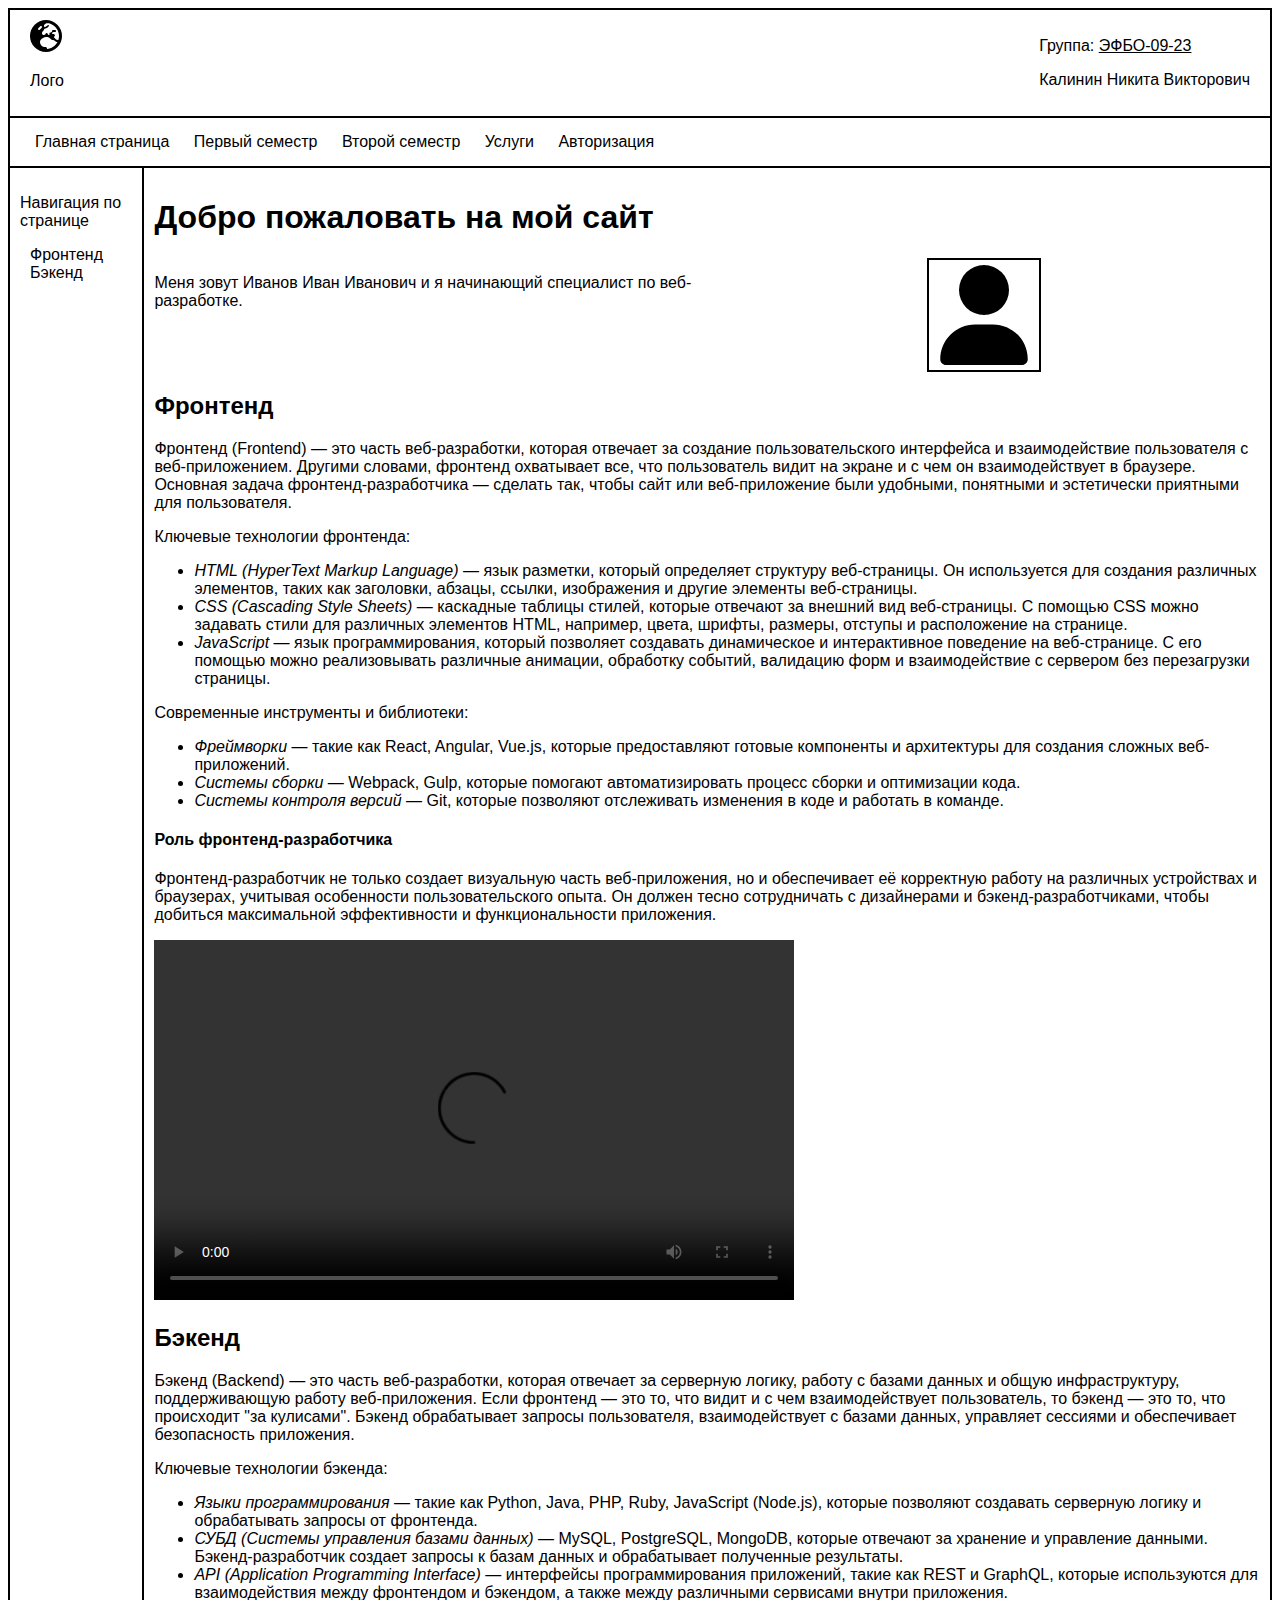
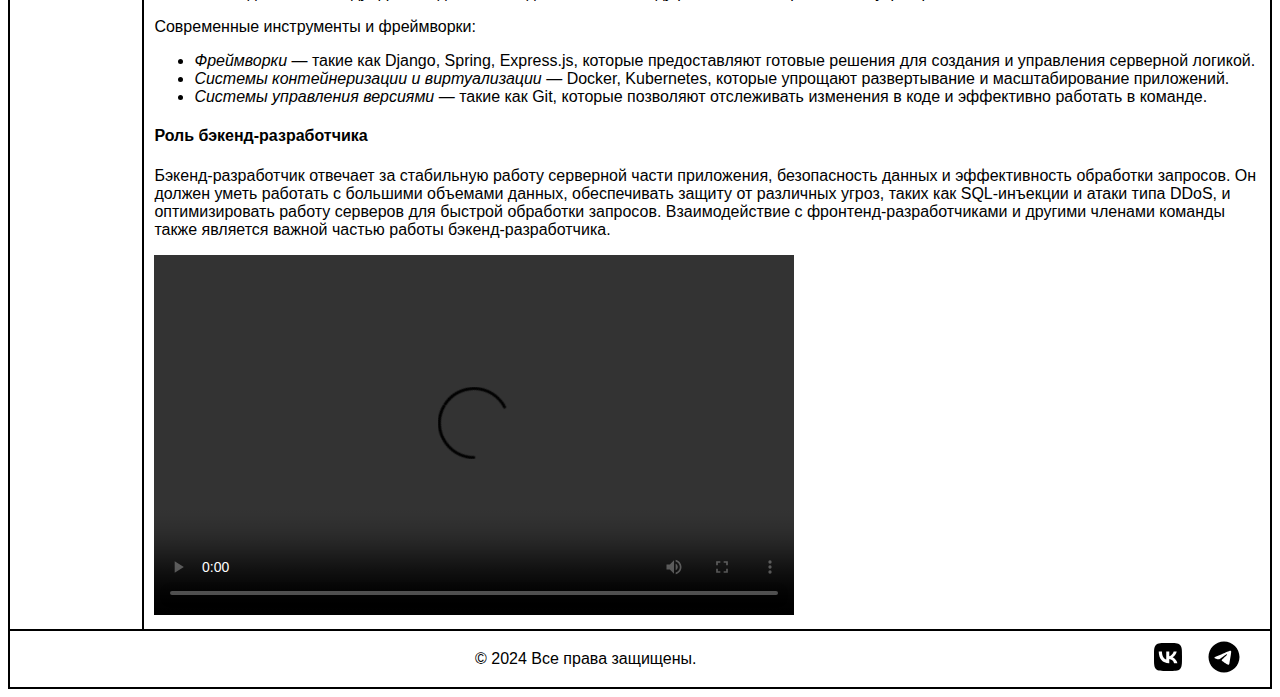
==== index.html @ 060a08f8 "first commit" ====
<!DOCTYPE html>
<html lang="ru">
  <head>
    <meta charset="utf-8" />
    <meta name="viewport" content="width=device-width, initial-scale=1.0" />
    <title>Главная страница</title>
    <link rel="icon" type="image/svg+xml" href="src/img/house-solid.svg" />
    <link rel="stylesheet" href="src/css/main.css" />
  </head>
  <body>
    <header>
      <!-- Информация в шапке сайта -->
      <div class="header-info">
        <!-- Логотип -->
        <div>
          <img
            src="src/img/earth-europe-solid.svg"
            alt="Логотип"
            class="icon" />
          <p>Лого</p>
        </div>
        <!-- Основная информация -->
        <div>
          <p>Группа: <u>ЭФБО-09-23</u></p>
          <p>Калинин Никита Викторович</p>
        </div>
      </div>
      <!-- Основная навигация в шапке -->
      <nav class="header-navigation">
        <a href="index.html" class="header-navigation-link">Главная страница</a>
        <a href="first_term.html" class="header-navigation-link"
          >Первый семестр</a
        >
        <a href="second_term" class="header-navigation-link">Второй семестр</a>
        <a href="services.html" class="header-navigation-link">Услуги</a>
        <a href="#" class="header-navigation-link">Авторизация</a>
      </nav>
    </header>

    <div class="container">
      <!-- Навигация по странице -->
      <nav class="page-navigation">
        <p>Навигация по странице</p>
        <ul style="padding: 0; list-style: none">
          <li>
            <a href="#frontend-header" class="page-navigation-link">Фронтенд</a>
          </li>
          <li>
            <a href="#backend-header" class="page-navigation-link">Бэкенд</a>
          </li>
        </ul>
      </nav>
      <!-- Основной контент страницы -->
      <main class="page-info">
        <!-- Заголовок страницы -->
        <h1>Добро пожаловать на мой сайт</h1>
        <div class="container">
          <!-- Введение -->
          <p style="width: 50%">
            Меня зовут Иванов Иван Иванович и я начинающий специалист по
            веб-разработке.
          </p>
          <!-- Изображение пользователя -->
          <img src="src/img/user-solid.svg" alt="user" class="user-image" />
        </div>
        <!-- Раздел о фронтенде -->
        <section>
          <h2 id="frontend-header">Фронтенд</h2>
          <p>
            Фронтенд (Frontend) — это часть веб-разработки, которая отвечает за
            создание пользовательского интерфейса и взаимодействие пользователя
            с веб-приложением. Другими словами, фронтенд охватывает все, что
            пользователь видит на экране и с чем он взаимодействует в браузере.
            Основная задача фронтенд-разработчика — сделать так, чтобы сайт или
            веб-приложение были удобными, понятными и эстетически приятными для
            пользователя.
          </p>
          <p>Ключевые технологии фронтенда:</p>
          <ul>
            <li>
              <i>HTML (HyperText Markup Language)</i> — язык разметки, который
              определяет структуру веб-страницы. Он используется для создания
              различных элементов, таких как заголовки, абзацы, ссылки,
              изображения и другие элементы веб-страницы.
            </li>
            <li>
              <i>CSS (Cascading Style Sheets)</i> — каскадные таблицы стилей,
              которые отвечают за внешний вид веб-страницы. С помощью CSS можно
              задавать стили для различных элементов HTML, например, цвета,
              шрифты, размеры, отступы и расположение на странице.
            </li>
            <li>
              <i>JavaScript</i> — язык программирования, который позволяет
              создавать динамическое и интерактивное поведение на веб-странице.
              С его помощью можно реализовывать различные анимации, обработку
              событий, валидацию форм и взаимодействие с сервером без
              перезагрузки страницы.
            </li>
          </ul>
          <p>Современные инструменты и библиотеки:</p>
          <ul>
            <li>
              <i>Фреймворки</i> — такие как React, Angular, Vue.js, которые
              предоставляют готовые компоненты и архитектуры для создания
              сложных веб-приложений.
            </li>
            <li>
              <i>Системы сборки</i> — Webpack, Gulp, которые помогают
              автоматизировать процесс сборки и оптимизации кода.
            </li>
            <li>
              <i>Системы контроля версий</i> — Git, которые позволяют
              отслеживать изменения в коде и работать в команде.
            </li>
          </ul>
          <h4>Роль фронтенд-разработчика</h4>
          <p>
            Фронтенд-разработчик не только создает визуальную часть
            веб-приложения, но и обеспечивает её корректную работу на различных
            устройствах и браузерах, учитывая особенности пользовательского
            опыта. Он должен тесно сотрудничать с дизайнерами и
            бэкенд-разработчиками, чтобы добиться максимальной эффективности и
            функциональности приложения.
          </p>

          <video width="640" height="360" controls>
            <source src="src/videos/frontend.mp4" type="video/mp4" />
            Ваш браузер не поддерживает видео-тег.
          </video>
        </section>
        <!-- Раздел о бэкенде -->
        <section>
          <h2 id="backend-header">Бэкенд</h2>
          <p>
            Бэкенд (Backend) — это часть веб-разработки, которая отвечает за
            серверную логику, работу с базами данных и общую инфраструктуру,
            поддерживающую работу веб-приложения. Если фронтенд — это то, что
            видит и с чем взаимодействует пользователь, то бэкенд — это то, что
            происходит "за кулисами". Бэкенд обрабатывает запросы пользователя,
            взаимодействует с базами данных, управляет сессиями и обеспечивает
            безопасность приложения.
          </p>
          <p>Ключевые технологии бэкенда:</p>
          <ul>
            <li>
              <i>Языки программирования</i> — такие как Python, Java, PHP, Ruby,
              JavaScript (Node.js), которые позволяют создавать серверную логику
              и обрабатывать запросы от фронтенда.
            </li>
            <li>
              <i>СУБД (Системы управления базами данных)</i> — MySQL,
              PostgreSQL, MongoDB, которые отвечают за хранение и управление
              данными. Бэкенд-разработчик создает запросы к базам данных и
              обрабатывает полученные результаты.
            </li>
            <li>
              <i>API (Application Programming Interface)</i> — интерфейсы
              программирования приложений, такие как REST и GraphQL, которые
              используются для взаимодействия между фронтендом и бэкендом, а
              также между различными сервисами внутри приложения.
            </li>
          </ul>
          <p>Современные инструменты и фреймворки:</p>
          <ul>
            <li>
              <i>Фреймворки</i> — такие как Django, Spring, Express.js, которые
              предоставляют готовые решения для создания и управления серверной
              логикой.
            </li>
            <li>
              <i>Системы контейнеризации и виртуализации</i> — Docker,
              Kubernetes, которые упрощают развертывание и масштабирование
              приложений.
            </li>
            <li>
              <i>Системы управления версиями</i> — такие как Git, которые
              позволяют отслеживать изменения в коде и эффективно работать в
              команде.
            </li>
          </ul>
          <h4>Роль бэкенд-разработчика</h4>
          <p>
            Бэкенд-разработчик отвечает за стабильную работу серверной части
            приложения, безопасность данных и эффективность обработки запросов.
            Он должен уметь работать с большими объемами данных, обеспечивать
            защиту от различных угроз, таких как SQL-инъекции и атаки типа DDoS,
            и оптимизировать работу серверов для быстрой обработки запросов.
            Взаимодействие с фронтенд-разработчиками и другими членами команды
            также является важной частью работы бэкенд-разработчика.
          </p>

          <video width="640" height="360" controls>
            <source src="src/videos/backend.mp4" type="video/mp4" />
            Ваш браузер не поддерживает видео-тег.
          </video>
        </section>
      </main>
    </div>

    <!-- Футер сайта -->
    <footer class="footer">
      <p style="margin: auto">&copy; 2024 Все права защищены.</p>
      <!-- Социальные сети -->
      <div>
        <a
          href="https://vk.com"
          target="_blank"
          rel="noopener noreferrer"
          class="footer-navigation-link">
          <img src="src/img/vk-brands-solid.svg" alt="vkontakte" class="icon" />
        </a>
        <a
          href="https://t.me"
          target="_blank"
          rel="noopener noreferrer"
          class="footer-navigation-link">
          <img
            src="src/img/telegram-brands-solid.svg"
            alt="telegram"
            class="icon" />
        </a>
      </div>
    </footer>
  </body>
</html>
---- src/css/main.css ----
/* Основные стили для body */
body {
  border: 2px solid black;
  font-family: Arial, sans-serif;
}

/* Общий контейнер для flex элементов */
.container {
  display: flex;
}

/* Стили для иконок */
.icon {
  width: 32px;
  height: 32px;
}

/* Стили для изображения пользователя */
.user-image {
  width: 100px;
  height: 100px;
  padding: 5px;
  margin: 0 auto;
  border: 2px solid black;
}

/* Стили для информации в шапке и футере */
.header-info,
footer {
  display: flex;
  align-items: center;
  padding: 10px 20px;
  justify-content: space-between;
}

/* Стили для навигации в шапке */
.header-navigation {
  padding: 15px;
  border-top: 2px solid black;
  border-bottom: 2px solid black;
}

/* Общие стили для ссылок в шапке, на странице и в футере */
.header-navigation-link,
.page-navigation-link,
.footer-navigation-link {
  margin: 0 10px;
  color: black;
  text-decoration: none;
}

/* Стили для наведения курсора на ссылки */
.header-navigation-link:hover,
.page-navigation-link:hover {
  text-decoration: underline;
}

/* Стили для навигации по странице */
.page-navigation {
  width: 30%;
  border-right: 2px solid black;
  padding: 10px;
}

/* Основной контент страницы */
.page-info {
  padding: 10px;
}

/* Стили для футера */
footer {
  border-top: 2px solid black;
}
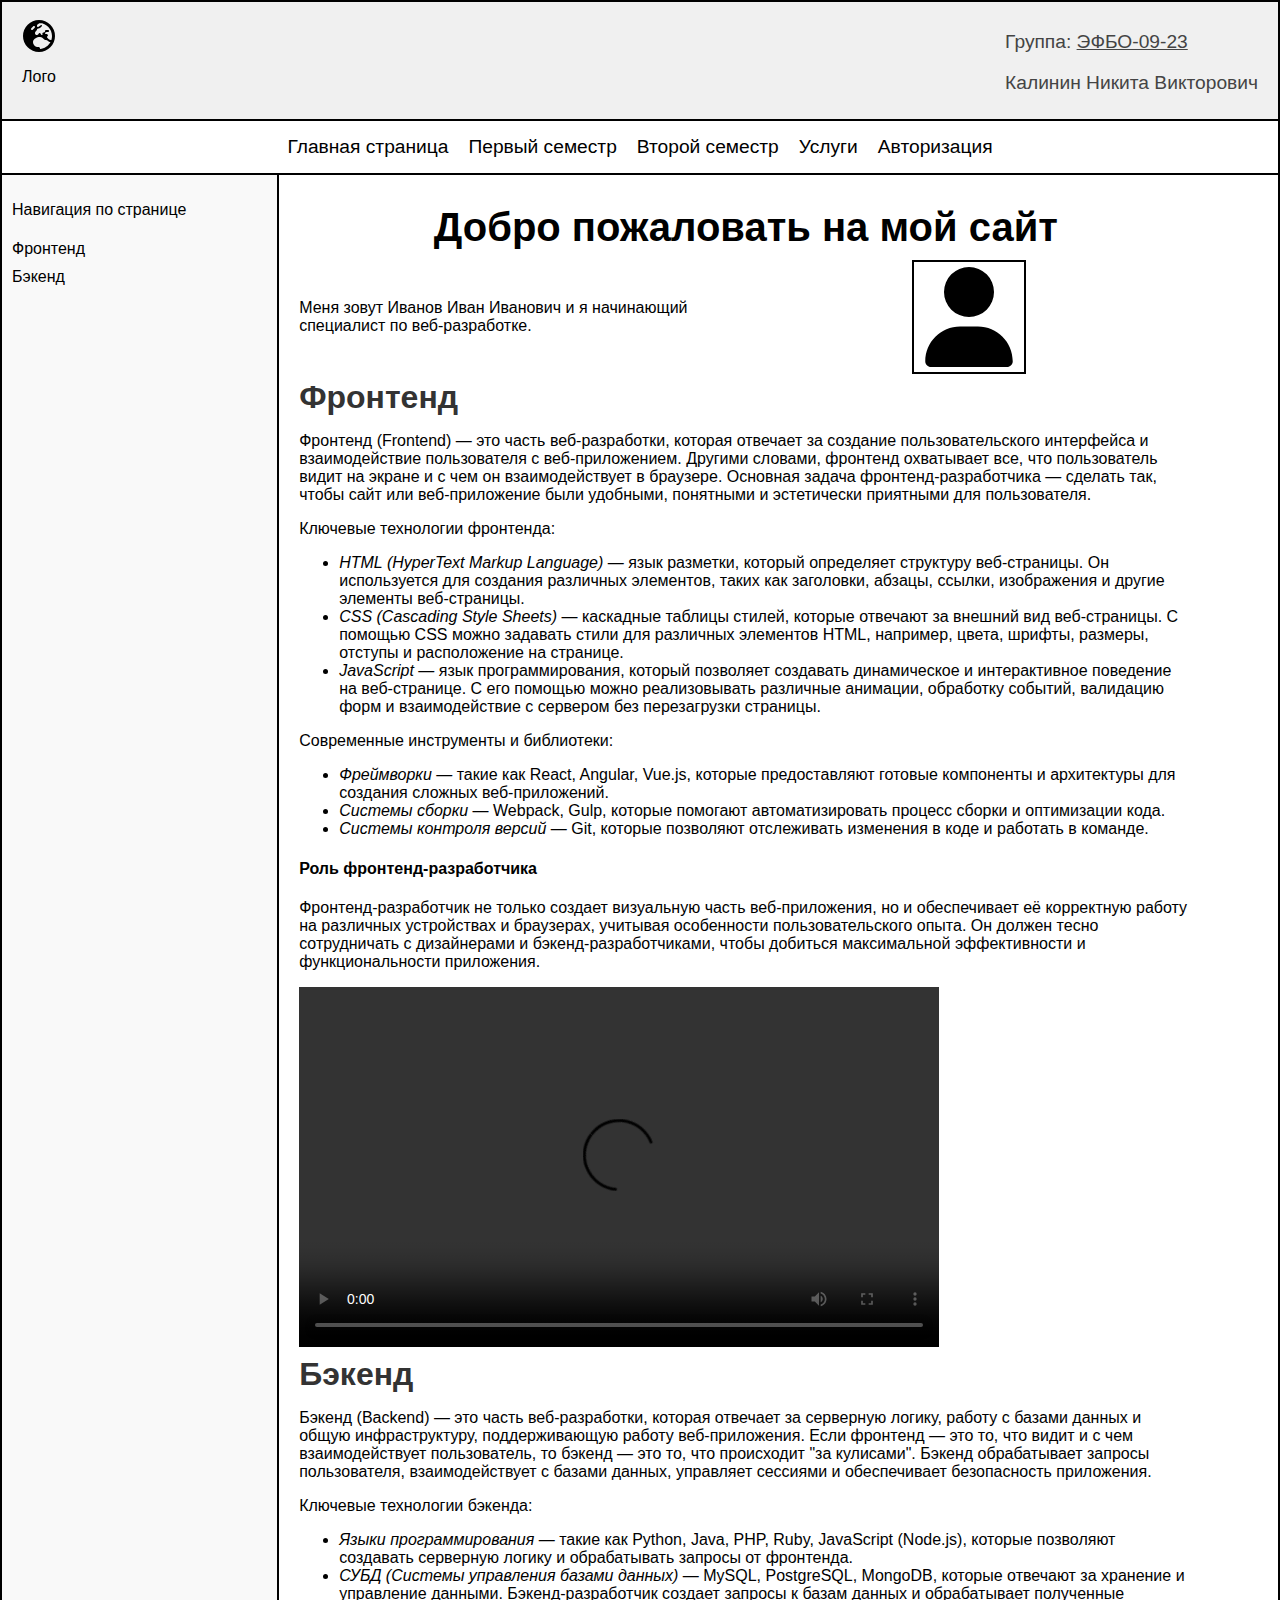
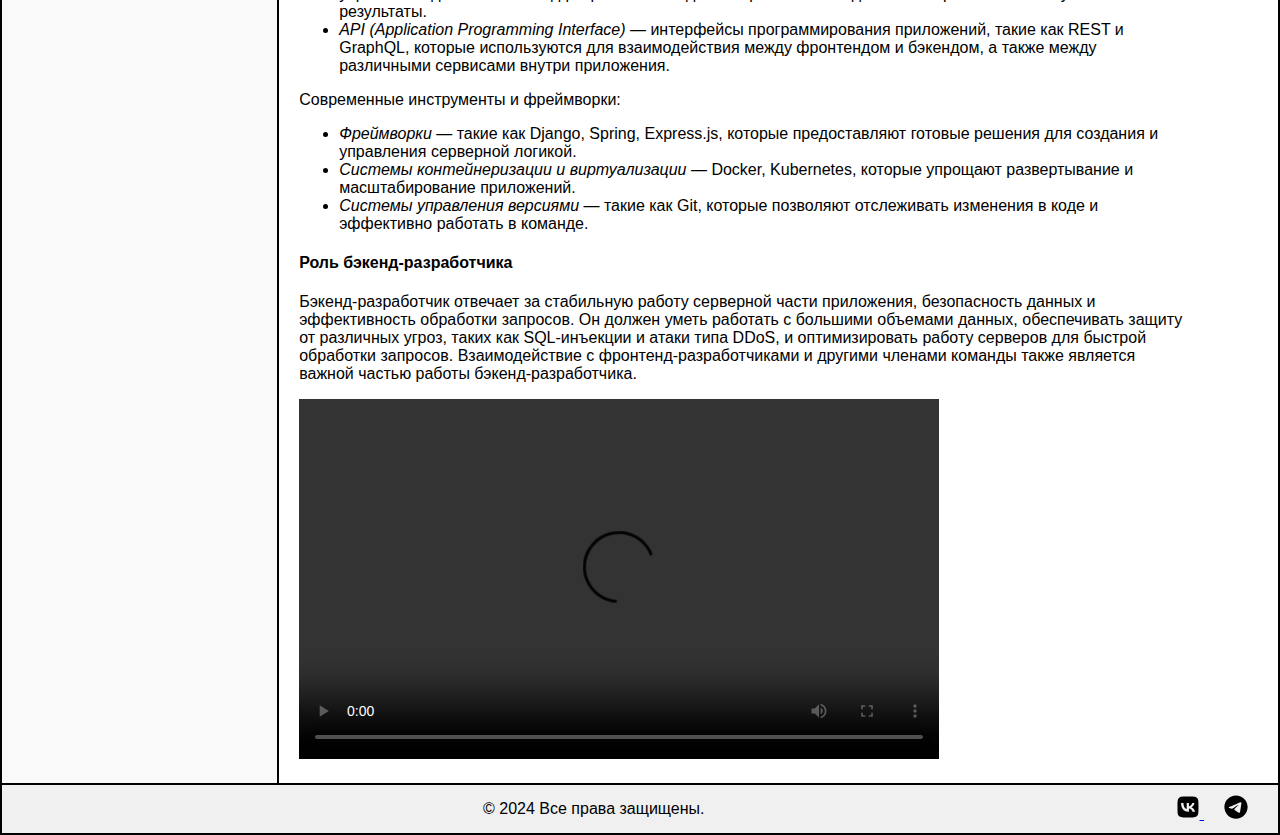
==== commit 74b6ec23: "4, 5 practice" ====
--- a/index.html
+++ b/index.html
@@ -12,7 +12,7 @@
       <!-- Информация в шапке сайта -->
       <div class="header-info">
         <!-- Логотип -->
-        <div>
+        <div class="header-logo">
           <img
             src="src/img/earth-europe-solid.svg"
             alt="Логотип"
@@ -21,8 +21,8 @@
         </div>
         <!-- Основная информация -->
         <div>
-          <p>Группа: <u>ЭФБО-09-23</u></p>
-          <p>Калинин Никита Викторович</p>
+          <p class="text-paragraph">Группа: <u>ЭФБО-09-23</u></p>
+          <p class="text-paragraph">Калинин Никита Викторович</p>
         </div>
       </div>
       <!-- Основная навигация в шапке -->
@@ -31,7 +31,7 @@
         <a href="first_term.html" class="header-navigation-link"
           >Первый семестр</a
         >
-        <a href="second_term" class="header-navigation-link">Второй семестр</a>
+        <a href="second_term.html" class="header-navigation-link">Второй семестр</a>
         <a href="services.html" class="header-navigation-link">Услуги</a>
         <a href="#" class="header-navigation-link">Авторизация</a>
       </nav>
@@ -53,8 +53,8 @@
       <!-- Основной контент страницы -->
       <main class="page-info">
         <!-- Заголовок страницы -->
-        <h1>Добро пожаловать на мой сайт</h1>
-        <div class="container">
+        <h1 class="main-heading">Добро пожаловать на мой сайт</h1>
+        <article class="user-info">
           <!-- Введение -->
           <p style="width: 50%">
             Меня зовут Иванов Иван Иванович и я начинающий специалист по
@@ -62,10 +62,10 @@
           </p>
           <!-- Изображение пользователя -->
           <img src="src/img/user-solid.svg" alt="user" class="user-image" />
-        </div>
+        </article>
         <!-- Раздел о фронтенде -->
         <section>
-          <h2 id="frontend-header">Фронтенд</h2>
+          <h2 id="frontend-header" class="sub-heading">Фронтенд</h2>
           <p>
             Фронтенд (Frontend) — это часть веб-разработки, которая отвечает за
             создание пользовательского интерфейса и взаимодействие пользователя
@@ -130,7 +130,7 @@
         </section>
         <!-- Раздел о бэкенде -->
         <section>
-          <h2 id="backend-header">Бэкенд</h2>
+          <h2 id="backend-header" class="sub-heading">Бэкенд</h2>
           <p>
             Бэкенд (Backend) — это часть веб-разработки, которая отвечает за
             серверную логику, работу с базами данных и общую инфраструктуру,
--- a/src/css/main.css
+++ b/src/css/main.css
@@ -2,6 +2,25 @@
 body {
   border: 2px solid black;
   font-family: Arial, sans-serif;
+  background-color: #fff;
+  color: black;
+  margin: 0;
+  padding: 0;
+}
+
+/* Стили для заголовков */
+h1, h2 {
+  color: black;
+}
+
+h1 {
+  font-size: 2.5em;
+  margin: 10px 0;
+}
+
+h2 {
+  font-size: 2em;
+  margin: 5px 0;
 }
 
 /* Общий контейнер для flex элементов */
@@ -9,7 +28,7 @@
   display: flex;
 }
 
-/* Стили для иконок */
+/* Стили для логотипа */
 .icon {
   width: 32px;
   height: 32px;
@@ -22,52 +41,175 @@
   padding: 5px;
   margin: 0 auto;
   border: 2px solid black;
-}
-
-/* Стили для информации в шапке и футере */
-.header-info,
-footer {
+  max-width: 100%;
+}
+
+.user-info {
   display: flex;
   align-items: center;
+}
+
+/* Стили для шапки */
+.header-info {
+  display: flex;
+  align-items: center;
+  justify-content: space-between;
   padding: 10px 20px;
-  justify-content: space-between;
+  background-color: #f0f0f0;
+  font-size: 1em;
 }
 
 /* Стили для навигации в шапке */
 .header-navigation {
+  display: flex;
+  justify-content: center;
   padding: 15px;
   border-top: 2px solid black;
   border-bottom: 2px solid black;
 }
 
-/* Общие стили для ссылок в шапке, на странице и в футере */
-.header-navigation-link,
-.page-navigation-link,
+/* Стили для ссылок в шапке */
+.header-navigation-link {
+  margin: 0 10px;
+  color: black;
+  text-decoration: none;
+  font-size: 1.2em;
+}
+
+.header-navigation-link:hover {
+  color: #555;
+  text-decoration: underline;
+}
+
+.header-navigation-link:active {
+  color: #333;
+}
+
+/* Стили для навигации по странице */
+.page-navigation {
+  width: 20%;
+  border-right: 2px solid black;
+  padding: 10px;
+  background-color: #f9f9f9;
+}
+
+.page-navigation ul {
+  padding: 0;
+  list-style: none;
+}
+
+.page-navigation-link {
+  color: black;
+  text-decoration: none;
+  display: block;
+  padding: 5px 0;
+}
+
+.page-navigation-link:hover {
+  color: #555;
+  text-decoration: underline;
+}
+
+/* Основной контент страницы */
+.page-info {
+  padding: 20px;
+  width: 70%;
+}
+
+/* Стили для футера */
+.footer {
+  display: flex;
+  justify-content: space-between;
+  padding: 10px 20px;
+  background-color: #f0f0f0;
+  border-top: 2px solid black;
+}
+
+/* Стили для иконок в футере */
 .footer-navigation-link {
   margin: 0 10px;
-  color: black;
-  text-decoration: none;
-}
-
-/* Стили для наведения курсора на ссылки */
+}
+
+.footer-navigation-link img {
+  width: 24px;
+  height: 24px;
+}
+
+/* Стили для форм */
+form {
+  display: flex;
+  flex-direction: column;
+  padding: 10px;
+  border: 1px solid black;
+  margin: 10px 0;
+  background-color: #f9f9f9;
+}
+
+input,
+button {
+  margin: 5px 0;
+  padding: 10px;
+  border: 1px solid black;
+  background-color: white;
+}
+
+button:hover {
+  background-color: black;
+  color: white;
+  cursor: pointer;
+}
+
+/* Стили для таблиц */
+table {
+  width: 100%;
+  border-collapse: collapse;
+  margin: 20px 0;
+}
+
+th, td {
+  padding: 10px;
+  border: 1px solid black;
+  text-align: left;
+}
+
+th {
+  background-color: #f0f0f0;
+}
+
+/* Основные стили для заголовков */
+.main-heading {
+  font-size: 2.5em;
+  color: black;
+  text-align: center;
+}
+
+.sub-heading {
+  font-size: 2em;
+  color: #333;
+}
+
+/* Стили для параграфов */
+.text-paragraph {
+  font-size: 1.2em;
+  color: #444;
+  margin-bottom: 15px;
+}
+
+/* Псевдоклассы для ссылок */
 .header-navigation-link:hover,
 .page-navigation-link:hover {
+  color: #0073e6;
   text-decoration: underline;
 }
 
-/* Стили для навигации по странице */
-.page-navigation {
-  width: 30%;
-  border-right: 2px solid black;
-  padding: 10px;
-}
-
-/* Основной контент страницы */
-.page-info {
-  padding: 10px;
-}
-
-/* Стили для футера */
-footer {
-  border-top: 2px solid black;
-}
+.header-navigation-link:active,
+.page-navigation-link:active {
+  color: #005bb5;
+}
+
+/* Стили для логотипа */
+.header-logo {
+  display: flex;
+  flex-direction: column;
+  align-items: center;
+}
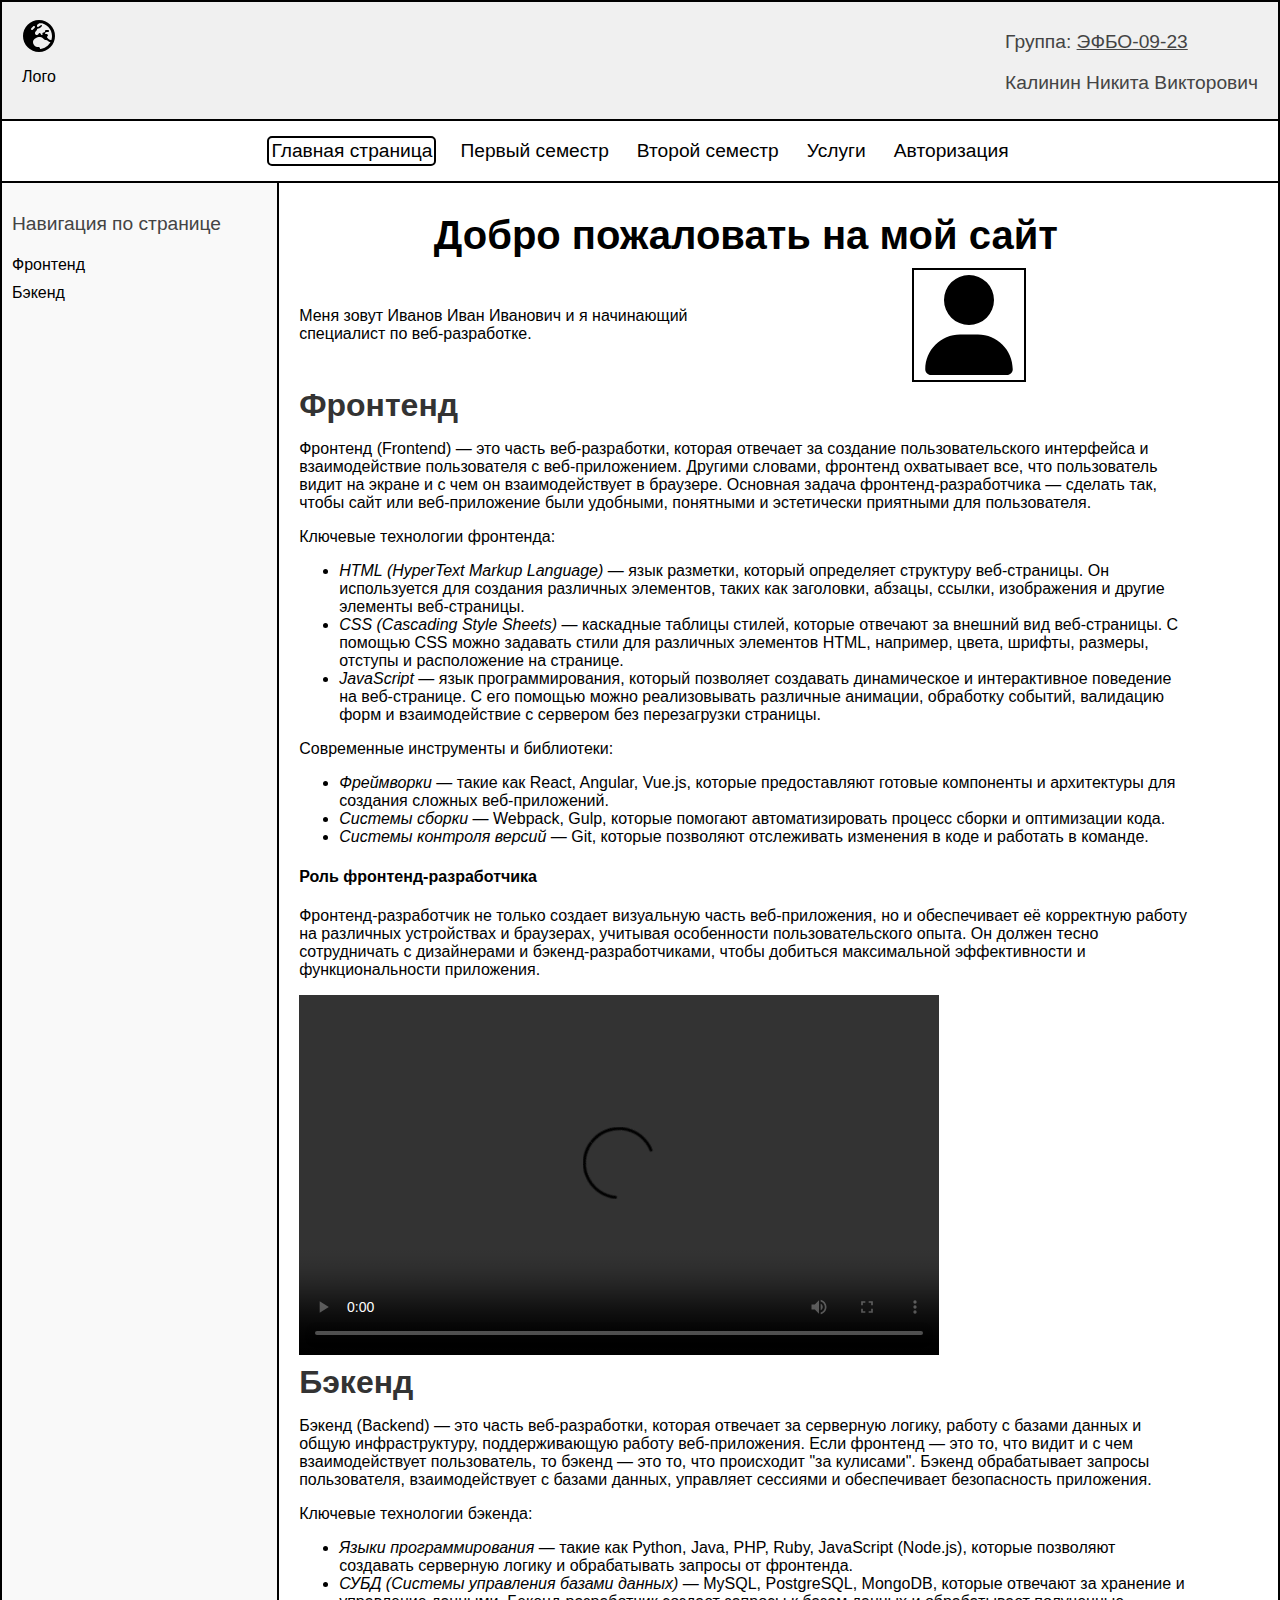
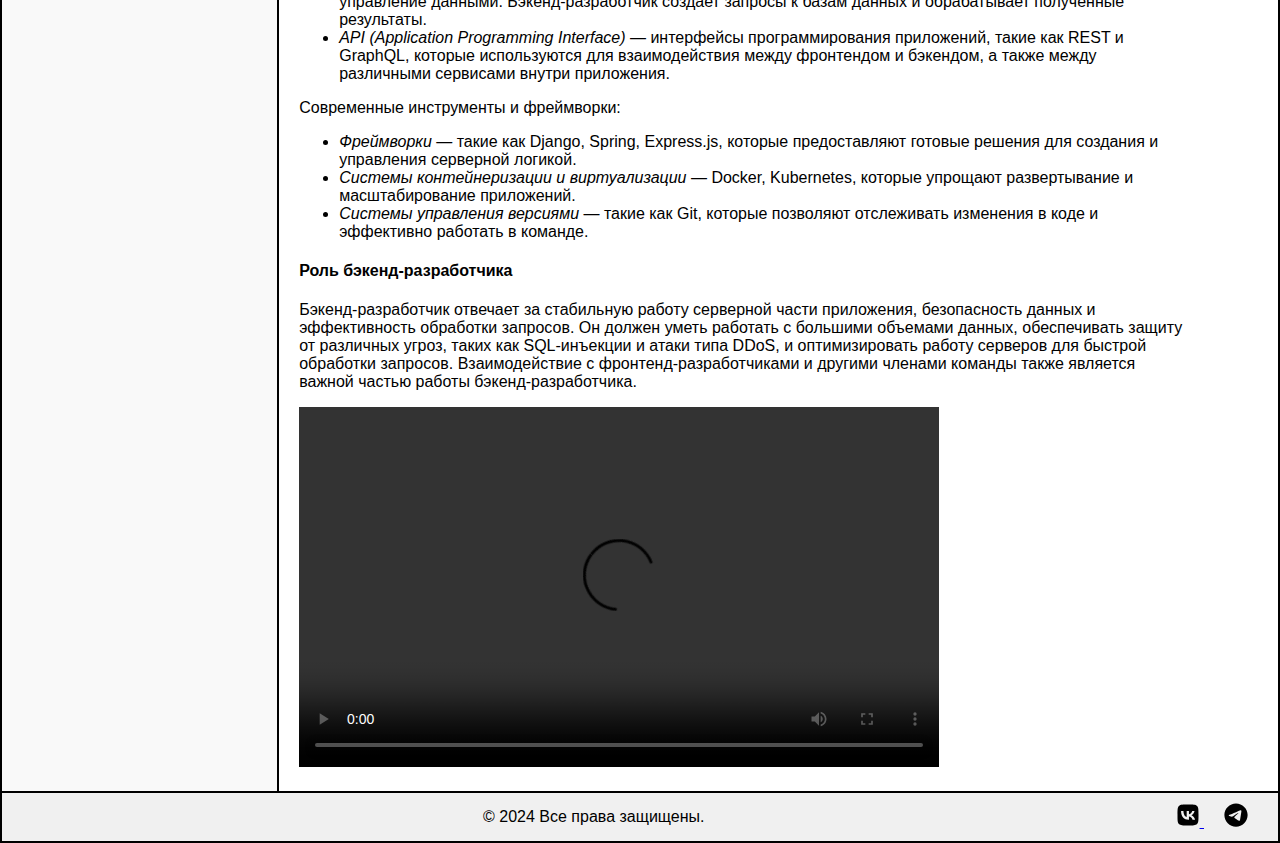
==== commit bd13728a: "minor edits" ====
--- a/index.html
+++ b/index.html
@@ -27,7 +27,7 @@
       </div>
       <!-- Основная навигация в шапке -->
       <nav class="header-navigation">
-        <a href="index.html" class="header-navigation-link">Главная страница</a>
+        <a href="index.html" class="header-navigation-link now">Главная страница</a>
         <a href="first_term.html" class="header-navigation-link"
           >Первый семестр</a
         >
@@ -40,7 +40,7 @@
     <div class="container">
       <!-- Навигация по странице -->
       <nav class="page-navigation">
-        <p>Навигация по странице</p>
+        <p class="text-paragraph">Навигация по странице</p>
         <ul style="padding: 0; list-style: none">
           <li>
             <a href="#frontend-header" class="page-navigation-link">Фронтенд</a>
--- a/src/css/main.css
+++ b/src/css/main.css
@@ -74,6 +74,7 @@
   color: black;
   text-decoration: none;
   font-size: 1.2em;
+  padding: 4px;
 }
 
 .header-navigation-link:hover {
@@ -213,3 +214,11 @@
   flex-direction: column;
   align-items: center;
 }
+
+/* TODO: Потом переделать название */
+.now {
+  border: 2px solid black;
+  border-radius: 5px;
+  padding: 2px;
+}
+
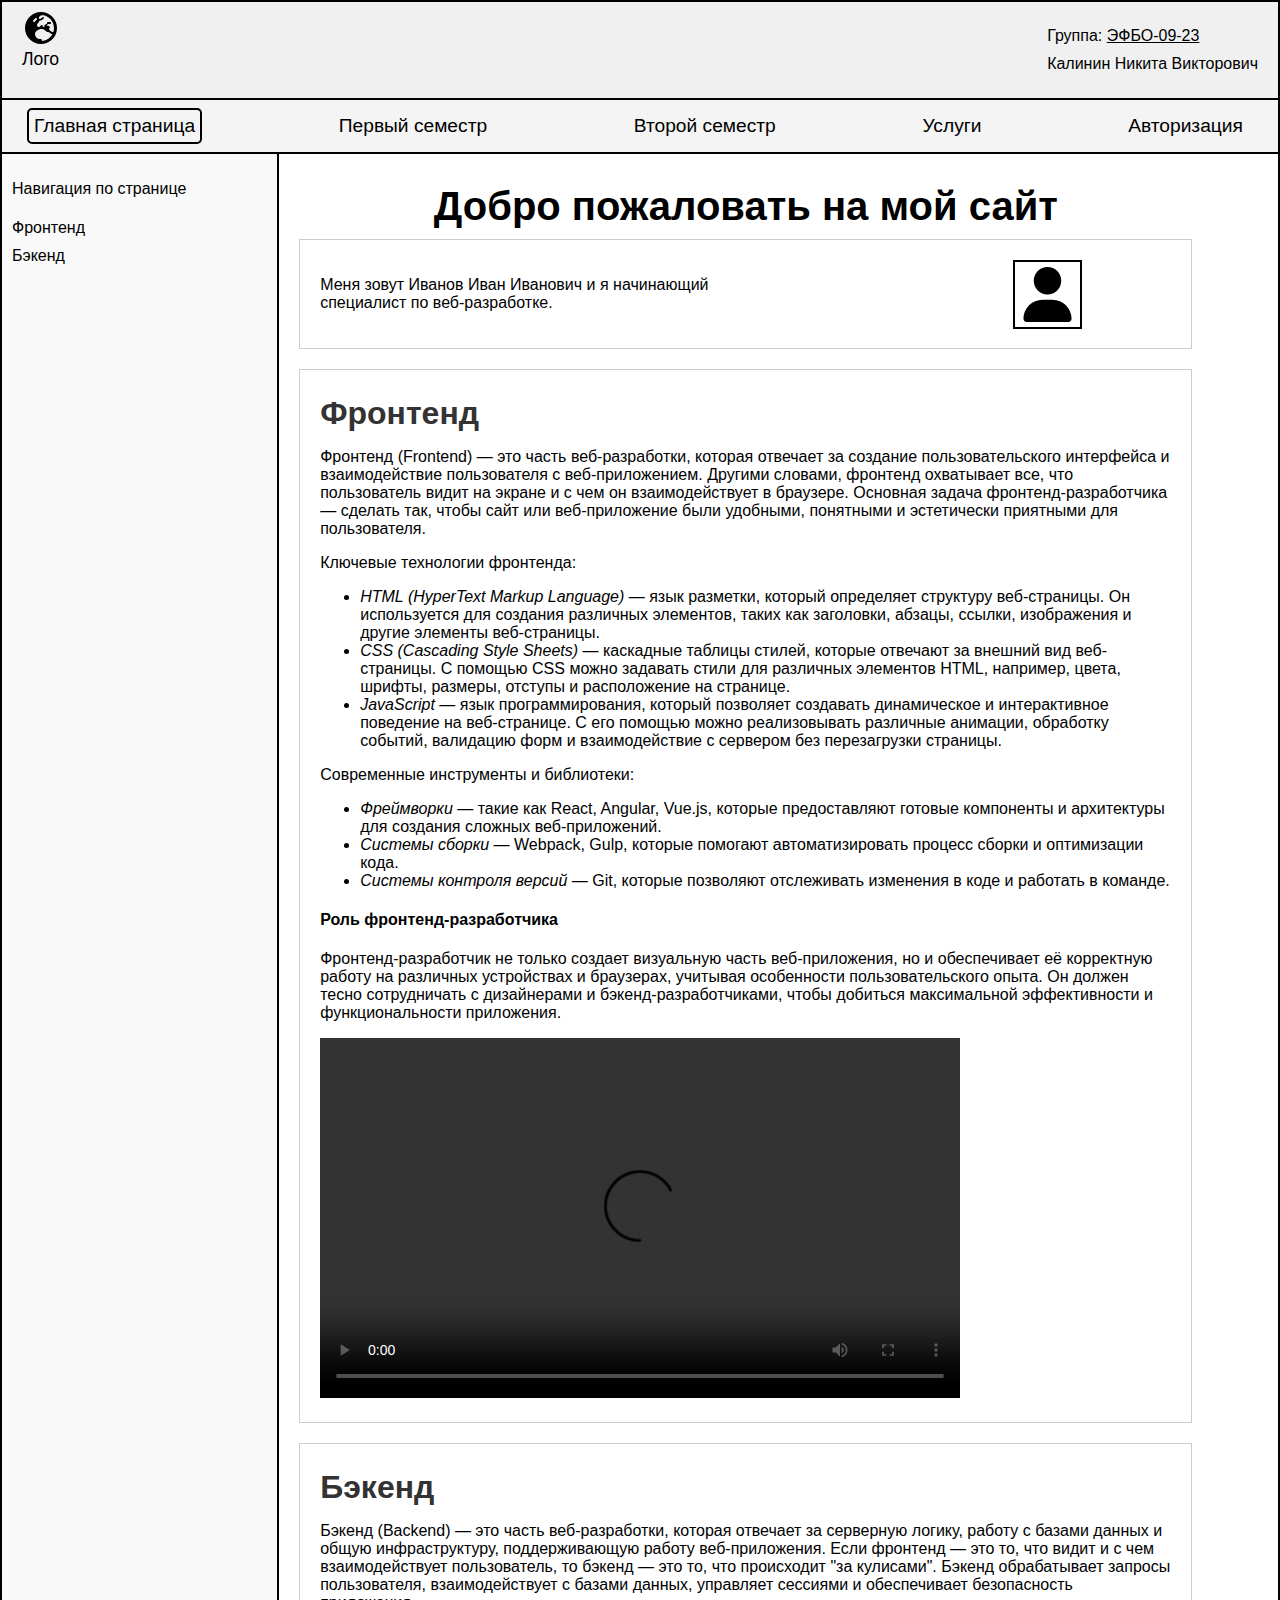
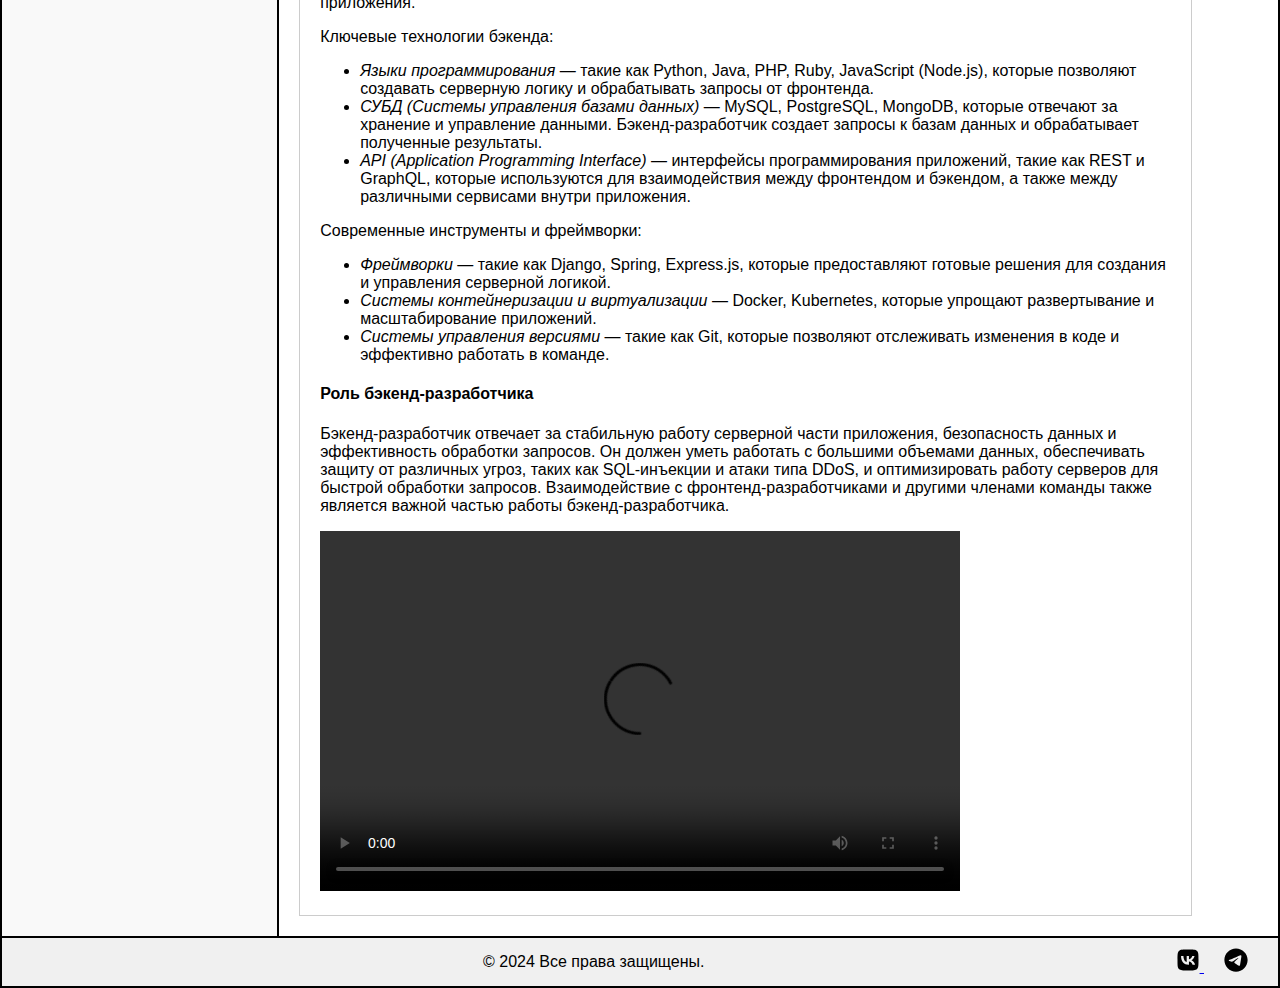
==== commit 4d72bd7c: "6 practice" ====
--- a/index.html
+++ b/index.html
@@ -12,22 +12,22 @@
       <!-- Информация в шапке сайта -->
       <div class="header-info">
         <!-- Логотип -->
-        <div class="header-logo">
+        <div class="logo-container">
           <img
             src="src/img/earth-europe-solid.svg"
             alt="Логотип"
             class="icon" />
-          <p>Лого</p>
+          <p class="logo-text">Лого</p>
         </div>
         <!-- Основная информация -->
-        <div>
-          <p class="text-paragraph">Группа: <u>ЭФБО-09-23</u></p>
-          <p class="text-paragraph">Калинин Никита Викторович</p>
+        <div class="user-info">
+          <p class="group-info">Группа: <u>ЭФБО-09-23</u></p>
+          <p class="user-name">Калинин Никита Викторович</p>
         </div>
       </div>
       <!-- Основная навигация в шапке -->
       <nav class="header-navigation">
-        <a href="index.html" class="header-navigation-link now">Главная страница</a>
+        <a href="index.html" class="header-navigation-link">Главная страница</a>
         <a href="first_term.html" class="header-navigation-link"
           >Первый семестр</a
         >
@@ -40,7 +40,7 @@
     <div class="container">
       <!-- Навигация по странице -->
       <nav class="page-navigation">
-        <p class="text-paragraph">Навигация по странице</p>
+        <p>Навигация по странице</p>
         <ul style="padding: 0; list-style: none">
           <li>
             <a href="#frontend-header" class="page-navigation-link">Фронтенд</a>
@@ -54,17 +54,19 @@
       <main class="page-info">
         <!-- Заголовок страницы -->
         <h1 class="main-heading">Добро пожаловать на мой сайт</h1>
-        <article class="user-info">
-          <!-- Введение -->
-          <p style="width: 50%">
-            Меня зовут Иванов Иван Иванович и я начинающий специалист по
-            веб-разработке.
-          </p>
-          <!-- Изображение пользователя -->
-          <img src="src/img/user-solid.svg" alt="user" class="user-image" />
-        </article>
-        <!-- Раздел о фронтенде -->
-        <section>
+        <!-- Контейнер для сетки -->
+        <div class="grid-container">
+          <article class="grid-item">
+            <!-- Изображение пользователя -->
+            <img src="src/img/user-solid.svg" alt="user" class="user-image" />
+            <!-- Введение -->
+            <p style="width: 50%">
+              Меня зовут Иванов Иван Иванович и я начинающий специалист по
+              веб-разработке.
+            </p>
+          </article>
+          <!-- Раздел о фронтенде -->
+          <section class="grid-item">
           <h2 id="frontend-header" class="sub-heading">Фронтенд</h2>
           <p>
             Фронтенд (Frontend) — это часть веб-разработки, которая отвечает за
@@ -129,7 +131,7 @@
           </video>
         </section>
         <!-- Раздел о бэкенде -->
-        <section>
+        <section class="grid-item">
           <h2 id="backend-header" class="sub-heading">Бэкенд</h2>
           <p>
             Бэкенд (Backend) — это часть веб-разработки, которая отвечает за
@@ -221,5 +223,19 @@
         </a>
       </div>
     </footer>
+    <script>
+      // Получаем текущий URL
+      const currentPage = window.location.pathname.split("/").pop();
+
+      // Получаем все ссылки навигации
+      const navLinks = document.querySelectorAll(".header-navigation-link");
+
+      // Устанавливаем класс active для текущей страницы
+      navLinks.forEach(link => {
+        if (link.getAttribute("href") === currentPage) {
+          link.classList.add("active");
+        }
+      });
+    </script>
   </body>
 </html>
--- a/src/css/main.css
+++ b/src/css/main.css
@@ -9,7 +9,8 @@
 }
 
 /* Стили для заголовков */
-h1, h2 {
+h1,
+h2 {
   color: black;
 }
 
@@ -29,12 +30,25 @@
 }
 
 /* Стили для логотипа */
+.logo-container {
+  display: flex;
+  flex-direction: column;
+  align-items: center;
+  justify-content: center;
+}
+
 .icon {
   width: 32px;
   height: 32px;
 }
 
-/* Стили для изображения пользователя */
+/* Стили для пользовательской информации */
+.user-info {
+  display: flex;
+  flex-direction: column;
+  align-items: flex-endж;
+}
+
 .user-image {
   width: 100px;
   height: 100px;
@@ -44,9 +58,15 @@
   max-width: 100%;
 }
 
-.user-info {
-  display: flex;
-  align-items: center;
+.user-info p {
+  margin: 5px 0;
+}
+
+/* Стили для текста логотипа */
+.logo-text {
+  margin-top: 5px;
+  text-align: center;
+  font-size: 1.1em;
 }
 
 /* Стили для шапки */
@@ -62,19 +82,27 @@
 /* Стили для навигации в шапке */
 .header-navigation {
   display: flex;
-  justify-content: center;
-  padding: 15px;
+  justify-content: space-between;
+  align-items: center;
+  padding: 5px;
   border-top: 2px solid black;
   border-bottom: 2px solid black;
+  background-color: #f4f4f4;
 }
 
 /* Стили для ссылок в шапке */
 .header-navigation-link {
-  margin: 0 10px;
+  margin: 0 20px;
   color: black;
   text-decoration: none;
   font-size: 1.2em;
-  padding: 4px;
+  padding: 10px;
+}
+
+.header-navigation-link.active {
+  border-radius: 5px;
+  padding: 5px;
+  border: 2px solid black;
 }
 
 .header-navigation-link:hover {
@@ -115,6 +143,49 @@
 .page-info {
   padding: 20px;
   width: 70%;
+}
+
+/* Основные стили для заголовков */
+.main-heading {
+  font-size: 2.5em;
+  color: black;
+  text-align: center;
+}
+
+.sub-heading {
+  font-size: 2em;
+  color: #333;
+}
+
+/* Стили для параграфов */
+.text-paragraph {
+  font-size: 1.2em;
+  color: #444;
+  margin-bottom: 15px;
+}
+
+/* Основной контейнер для сетки */
+.grid-container {
+  display: grid;
+  grid-template-columns: repeat(1, 1fr);
+  grid-template-rows: auto;
+  gap: 20px;
+  position: relative;
+}
+
+/* Стили для элементов сетки */
+.grid-item {
+  position: relative;
+  padding: 20px;
+  border: 1px solid #ccc;
+}
+
+/* Абсолютное позиционирование изображения */
+.user-image {
+  position: absolute;
+  left: 80%;
+  width: 55px;
+  height: 55px;
 }
 
 /* Стили для футера */
@@ -167,7 +238,8 @@
   margin: 20px 0;
 }
 
-th, td {
+th,
+td {
   padding: 10px;
   border: 1px solid black;
   text-align: left;
@@ -175,25 +247,6 @@
 
 th {
   background-color: #f0f0f0;
-}
-
-/* Основные стили для заголовков */
-.main-heading {
-  font-size: 2.5em;
-  color: black;
-  text-align: center;
-}
-
-.sub-heading {
-  font-size: 2em;
-  color: #333;
-}
-
-/* Стили для параграфов */
-.text-paragraph {
-  font-size: 1.2em;
-  color: #444;
-  margin-bottom: 15px;
 }
 
 /* Псевдоклассы для ссылок */
@@ -207,18 +260,3 @@
 .page-navigation-link:active {
   color: #005bb5;
 }
-
-/* Стили для логотипа */
-.header-logo {
-  display: flex;
-  flex-direction: column;
-  align-items: center;
-}
-
-/* TODO: Потом переделать название */
-.now {
-  border: 2px solid black;
-  border-radius: 5px;
-  padding: 2px;
-}
-
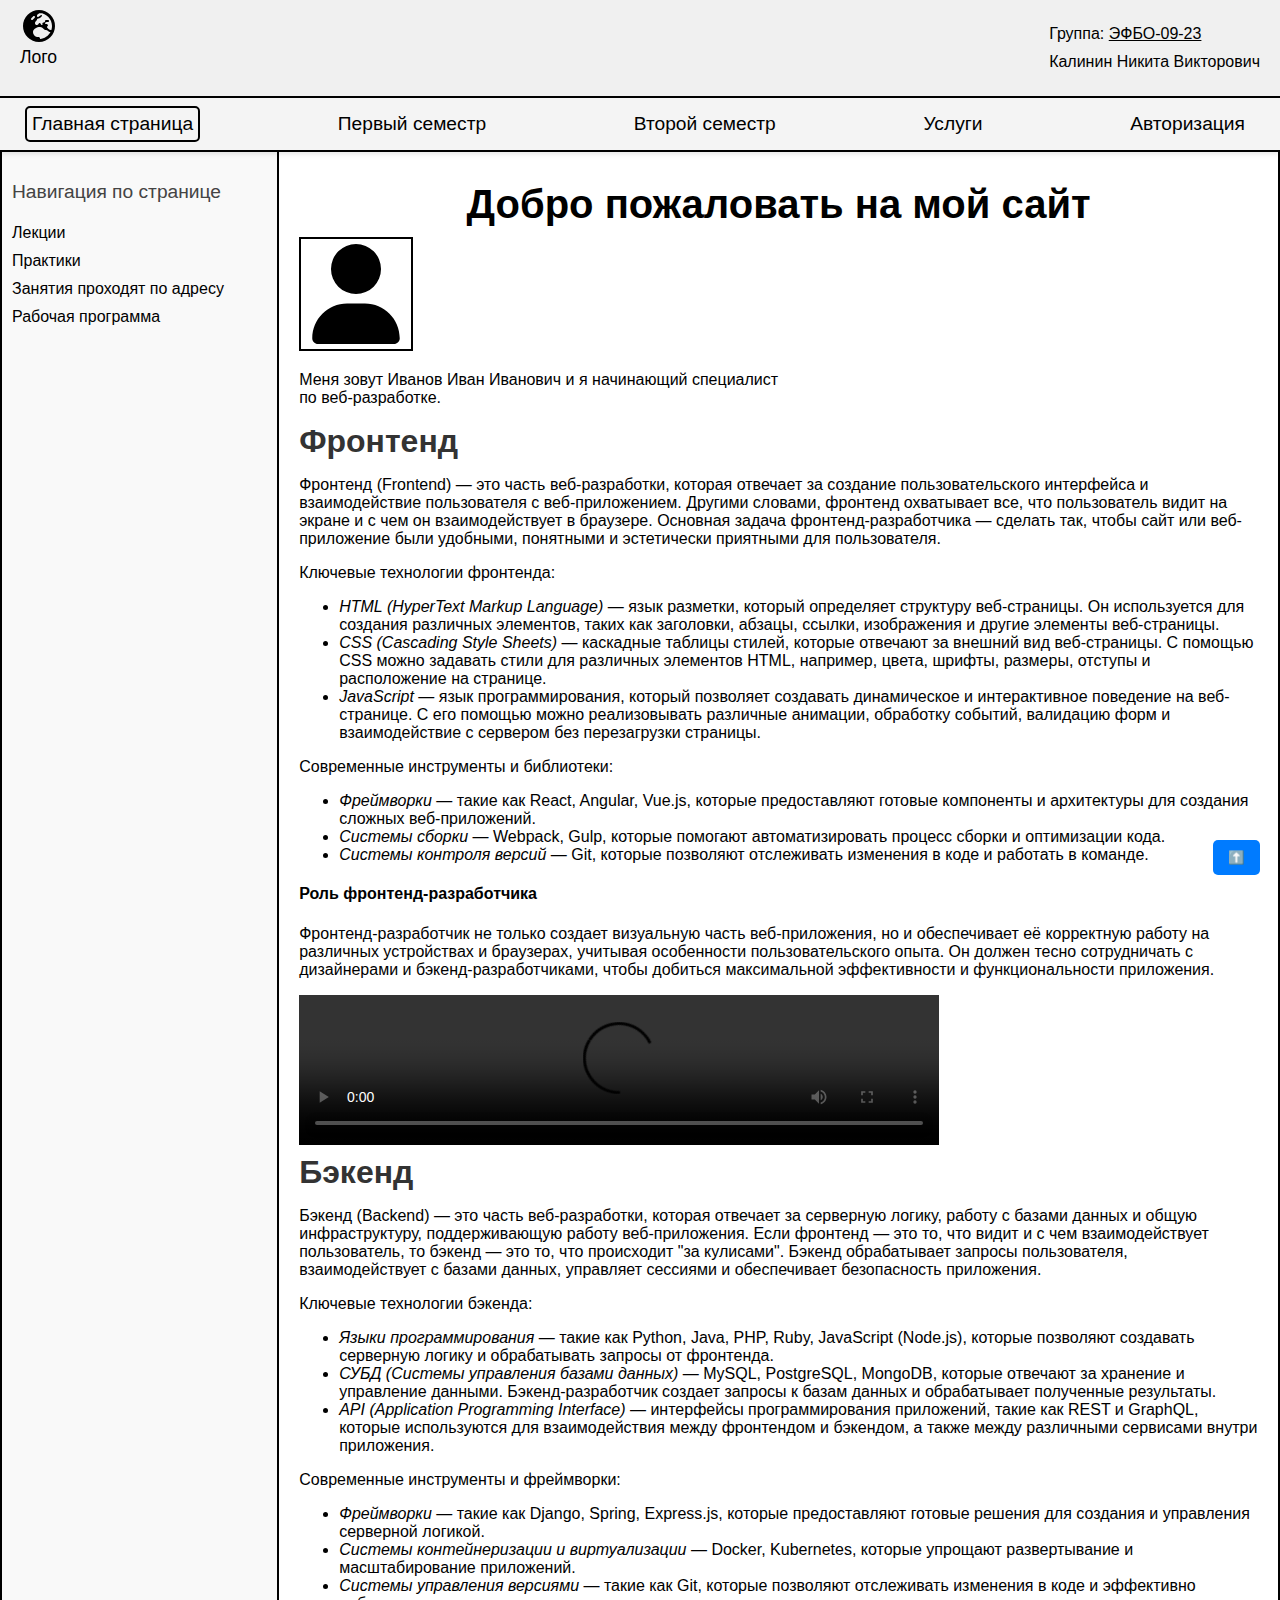
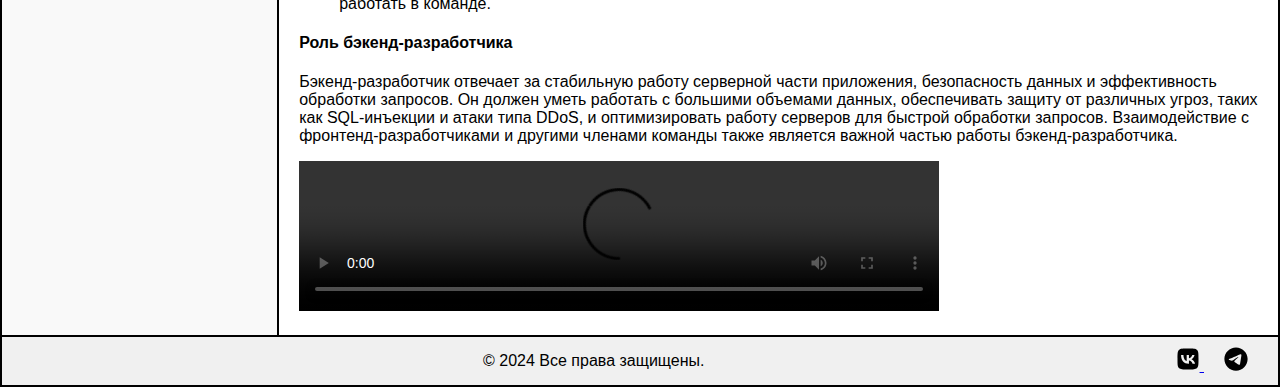
==== commit 64086edb: "yes" ====
--- a/index.html
+++ b/index.html
@@ -13,10 +13,7 @@
       <div class="header-info">
         <!-- Логотип -->
         <div class="logo-container">
-          <img
-            src="src/img/earth-europe-solid.svg"
-            alt="Логотип"
-            class="icon" />
+          <img src="src/img/earth-europe-solid.svg" alt="Логотип" class="icon" />
           <p class="logo-text">Лого</p>
         </div>
         <!-- Основная информация -->
@@ -24,29 +21,43 @@
           <p class="group-info">Группа: <u>ЭФБО-09-23</u></p>
           <p class="user-name">Калинин Никита Викторович</p>
         </div>
+        <!-- Кнопка гамбургера для мобильного меню -->
+        <div class="burger-menu" id="burgerMenu">
+          <span></span>
+          <span></span>
+          <span></span>
+        </div>
       </div>
       <!-- Основная навигация в шапке -->
-      <nav class="header-navigation">
-        <a href="index.html" class="header-navigation-link">Главная страница</a>
-        <a href="first_term.html" class="header-navigation-link"
-          >Первый семестр</a
-        >
-        <a href="second_term.html" class="header-navigation-link">Второй семестр</a>
-        <a href="services.html" class="header-navigation-link">Услуги</a>
-        <a href="#" class="header-navigation-link">Авторизация</a>
+      <nav class="header-navigation" id="headerNav">
+        <a href="index.html" class="header-navigation-link" data-page="index">Главная страница</a>
+        <a href="first_term.html" class="header-navigation-link" data-page="first_term">Первый семестр</a>
+        <a href="second_term.html" class="header-navigation-link" data-page="second_term">Второй семестр</a>
+        <a href="services.html" class="header-navigation-link" data-page="services">Услуги</a>
+        <a href="#" class="header-navigation-link" data-page="login">Авторизация</a>
       </nav>
-    </header>
-
+    </header>    
+  
     <div class="container">
+      <button class="toggle-navigation-btn" id="toggleNavigationBtn">
+        &#9776;
+      </button>
+  
       <!-- Навигация по странице -->
-      <nav class="page-navigation">
-        <p>Навигация по странице</p>
+      <nav class="page-navigation" id="pageNavigation">
+        <p class="text-paragraph">Навигация по странице</p>
         <ul style="padding: 0; list-style: none">
           <li>
-            <a href="#frontend-header" class="page-navigation-link">Фронтенд</a>
-          </li>
-          <li>
-            <a href="#backend-header" class="page-navigation-link">Бэкенд</a>
+            <a href="#1" class="page-navigation-link">Лекции</a>
+          </li>
+          <li>
+            <a href="#2" class="page-navigation-link">Практики</a>
+          </li>
+          <li>
+            <a href="#3" class="page-navigation-link">Занятия проходят по адресу</a>
+          </li>
+          <li>
+            <a href="#4" class="page-navigation-link">Рабочая программа</a>
           </li>
         </ul>
       </nav>
@@ -125,7 +136,7 @@
             функциональности приложения.
           </p>
 
-          <video width="640" height="360" controls>
+          <video class="responsive-media" controls>
             <source src="src/videos/frontend.mp4" type="video/mp4" />
             Ваш браузер не поддерживает видео-тег.
           </video>
@@ -191,13 +202,15 @@
             также является важной частью работы бэкенд-разработчика.
           </p>
 
-          <video width="640" height="360" controls>
+          <video class="responsive-media" controls>
             <source src="src/videos/backend.mp4" type="video/mp4" />
             Ваш браузер не поддерживает видео-тег.
           </video>
         </section>
       </main>
     </div>
+
+    <button class="scroll-to-top" id="scrollToTopBtn">⬆️</button>
 
     <!-- Футер сайта -->
     <footer class="footer">
@@ -237,5 +250,32 @@
         }
       });
     </script>
+    <script>
+      const burgerMenu = document.getElementById('burgerMenu');
+      const headerNav = document.getElementById('headerNav');
+
+      burgerMenu.addEventListener('click', () => {
+        headerNav.classList.toggle('active');
+      });
+    </script>
+    <script>
+      const toggleNavigationBtn = document.getElementById('toggleNavigationBtn');
+      const pageNavigation = document.getElementById('pageNavigation');
+
+      toggleNavigationBtn.addEventListener('click', () => {
+        pageNavigation.classList.toggle('active');
+        toggleNavigationBtn.classList.toggle('active');
+      });
+    </script>
+    <script>
+      const scrollToTopBtn = document.getElementById("scrollToTopBtn");
+
+      scrollToTopBtn.onclick = function () {
+        window.scrollTo({
+          top: 0,
+          behavior: "smooth"
+        });
+      };
+    </script>
   </body>
 </html>
--- a/src/css/main.css
+++ b/src/css/main.css
@@ -24,9 +24,9 @@
   margin: 5px 0;
 }
 
-/* Общий контейнер для flex элементов */
 .container {
   display: flex;
+  margin-top: 150px;
 }
 
 /* Стили для логотипа */
@@ -69,7 +69,110 @@
   font-size: 1.1em;
 }
 
-/* Стили для шапки */
+/* Стили для навигации по странице */
+.page-navigation {
+  width: 20%;
+  border-right: 2px solid black;
+  padding: 10px;
+  background-color: #f9f9f9;
+  position: relative;
+  flex-shrink: 0;
+}
+
+.page-navigation ul {
+  padding: 0;
+  list-style: none;
+}
+
+.page-navigation-link {
+  color: black;
+  text-decoration: none;
+  display: block;
+  padding: 5px 0;
+}
+
+/* Кнопка для отображения навигации на мобильных устройствах */
+.toggle-navigation-btn {
+  display: none;
+  font-size: 2em;
+  background: none;
+  border: none;
+  cursor: pointer;
+  position: fixed;
+  top: 80px;
+  left: 20px;
+  z-index: 11;
+}
+
+/* Основной контент страницы */
+.page-info {
+  padding: 20px;
+  width: 100%;
+}
+
+/* Основные стили для заголовков */
+.main-heading {
+  font-size: 2.5em;
+  color: black;
+  text-align: center;
+}
+
+.sub-heading {
+  font-size: 2em;
+  color: #333;
+}
+
+/* Стили для параграфов */
+.text-paragraph {
+  font-size: 1.2em;
+  color: #444;
+  margin-bottom: 15px;
+}
+
+/* Стили для футера */
+.footer {
+  display: flex;
+  justify-content: space-between;
+  padding: 10px 20px;
+  background-color: #f0f0f0;
+  border-top: 2px solid black;
+}
+
+/* Стили для иконок в футере */
+.footer-navigation-link {
+  margin: 0 10px;
+}
+
+.footer-navigation-link img {
+  width: 24px;
+  height: 24px;
+}
+
+/* Стили для форм */
+form {
+  display: flex;
+  flex-direction: column;
+  padding: 10px;
+  border: 1px solid black;
+  margin: 10px 0;
+  background-color: #f9f9f9;
+}
+
+input,
+button {
+  margin: 5px 0;
+  padding: 10px;
+  border: 1px solid black;
+  background-color: white;
+}
+
+button:hover {
+  background-color: black;
+  color: white;
+  cursor: pointer;
+}
+
+/* Общие стили для шапки */
 .header-info {
   display: flex;
   align-items: center;
@@ -79,7 +182,31 @@
   font-size: 1em;
 }
 
+.burger-menu {
+  display: none;
+  flex-direction: column;
+  cursor: pointer;
+}
+
+.burger-menu span {
+  width: 25px;
+  height: 3px;
+  background-color: black;
+  margin: 4px;
+  transition: 0.3s;
+}
+
 /* Стили для навигации в шапке */
+header {
+  position: fixed;
+  top: 0;
+  left: 0;
+  width: 100%;
+  background-color: white;
+  z-index: 1000;
+  box-shadow: 0 2px 5px rgba(0, 0, 0, 0.1);
+}
+
 .header-navigation {
   display: flex;
   justify-content: space-between;
@@ -90,7 +217,6 @@
   background-color: #f4f4f4;
 }
 
-/* Стили для ссылок в шапке */
 .header-navigation-link {
   margin: 0 20px;
   color: black;
@@ -103,150 +229,6 @@
   border-radius: 5px;
   padding: 5px;
   border: 2px solid black;
-}
-
-.header-navigation-link:hover {
-  color: #555;
-  text-decoration: underline;
-}
-
-.header-navigation-link:active {
-  color: #333;
-}
-
-/* Стили для навигации по странице */
-.page-navigation {
-  width: 20%;
-  border-right: 2px solid black;
-  padding: 10px;
-  background-color: #f9f9f9;
-}
-
-.page-navigation ul {
-  padding: 0;
-  list-style: none;
-}
-
-.page-navigation-link {
-  color: black;
-  text-decoration: none;
-  display: block;
-  padding: 5px 0;
-}
-
-.page-navigation-link:hover {
-  color: #555;
-  text-decoration: underline;
-}
-
-/* Основной контент страницы */
-.page-info {
-  padding: 20px;
-  width: 70%;
-}
-
-/* Основные стили для заголовков */
-.main-heading {
-  font-size: 2.5em;
-  color: black;
-  text-align: center;
-}
-
-.sub-heading {
-  font-size: 2em;
-  color: #333;
-}
-
-/* Стили для параграфов */
-.text-paragraph {
-  font-size: 1.2em;
-  color: #444;
-  margin-bottom: 15px;
-}
-
-/* Основной контейнер для сетки */
-.grid-container {
-  display: grid;
-  grid-template-columns: repeat(1, 1fr);
-  grid-template-rows: auto;
-  gap: 20px;
-  position: relative;
-}
-
-/* Стили для элементов сетки */
-.grid-item {
-  position: relative;
-  padding: 20px;
-  border: 1px solid #ccc;
-}
-
-/* Абсолютное позиционирование изображения */
-.user-image {
-  position: absolute;
-  left: 80%;
-  width: 55px;
-  height: 55px;
-}
-
-/* Стили для футера */
-.footer {
-  display: flex;
-  justify-content: space-between;
-  padding: 10px 20px;
-  background-color: #f0f0f0;
-  border-top: 2px solid black;
-}
-
-/* Стили для иконок в футере */
-.footer-navigation-link {
-  margin: 0 10px;
-}
-
-.footer-navigation-link img {
-  width: 24px;
-  height: 24px;
-}
-
-/* Стили для форм */
-form {
-  display: flex;
-  flex-direction: column;
-  padding: 10px;
-  border: 1px solid black;
-  margin: 10px 0;
-  background-color: #f9f9f9;
-}
-
-input,
-button {
-  margin: 5px 0;
-  padding: 10px;
-  border: 1px solid black;
-  background-color: white;
-}
-
-button:hover {
-  background-color: black;
-  color: white;
-  cursor: pointer;
-}
-
-/* Стили для таблиц */
-table {
-  width: 100%;
-  border-collapse: collapse;
-  margin: 20px 0;
-}
-
-th,
-td {
-  padding: 10px;
-  border: 1px solid black;
-  text-align: left;
-}
-
-th {
-  background-color: #f0f0f0;
 }
 
 /* Псевдоклассы для ссылок */
@@ -260,3 +242,86 @@
 .page-navigation-link:active {
   color: #005bb5;
 }
+
+.responsive-media {
+  width: 640px;
+  height: auto;
+}
+
+.scroll-to-top {
+  position: fixed;
+  bottom: 20px;
+  right: 20px;
+  background-color: #007BFF;
+  color: white;
+  border: none;
+  border-radius: 5px;
+  padding: 10px 15px;
+  cursor: pointer;
+  display: block;
+  z-index: 1000;
+}
+
+.scroll-to-top:hover {
+  background-color: #0056b3;
+}
+
+/* Адаптивность для мобильных устройств */
+@media (max-width: 868px) {
+  .container {
+    margin-top: 100px;
+  }
+
+  .header-navigation {
+    display: none;
+    flex-direction: column;
+    position: absolute;
+    top: 60px;
+    left: 0;
+    width: 100%;
+    background-color: #f4f4f4;
+    z-index: 10;
+  }
+
+  .header-navigation.active {
+    display: flex;
+  }
+
+  .burger-menu {
+    display: flex;
+  }
+
+  .header-navigation-link {
+    margin: 10px 0;
+    text-align: center;
+  }
+
+  .page-navigation {
+    position: fixed;
+    top: 0;
+    left: -100%;
+    width: 250px;
+    height: 100%;
+    background-color: #f9f9f9;
+    z-index: 10;
+    transition: left 0.3s ease;
+  }
+
+  .page-navigation.active {
+    left: 0;
+  }
+
+  .toggle-navigation-btn {
+    display: block;
+  }
+
+  .toggle-navigation-btn.active {
+    display: block;
+    left: 270px;
+  }
+
+  .responsive-media {
+    width: 100%;
+    height: auto;
+  }
+}
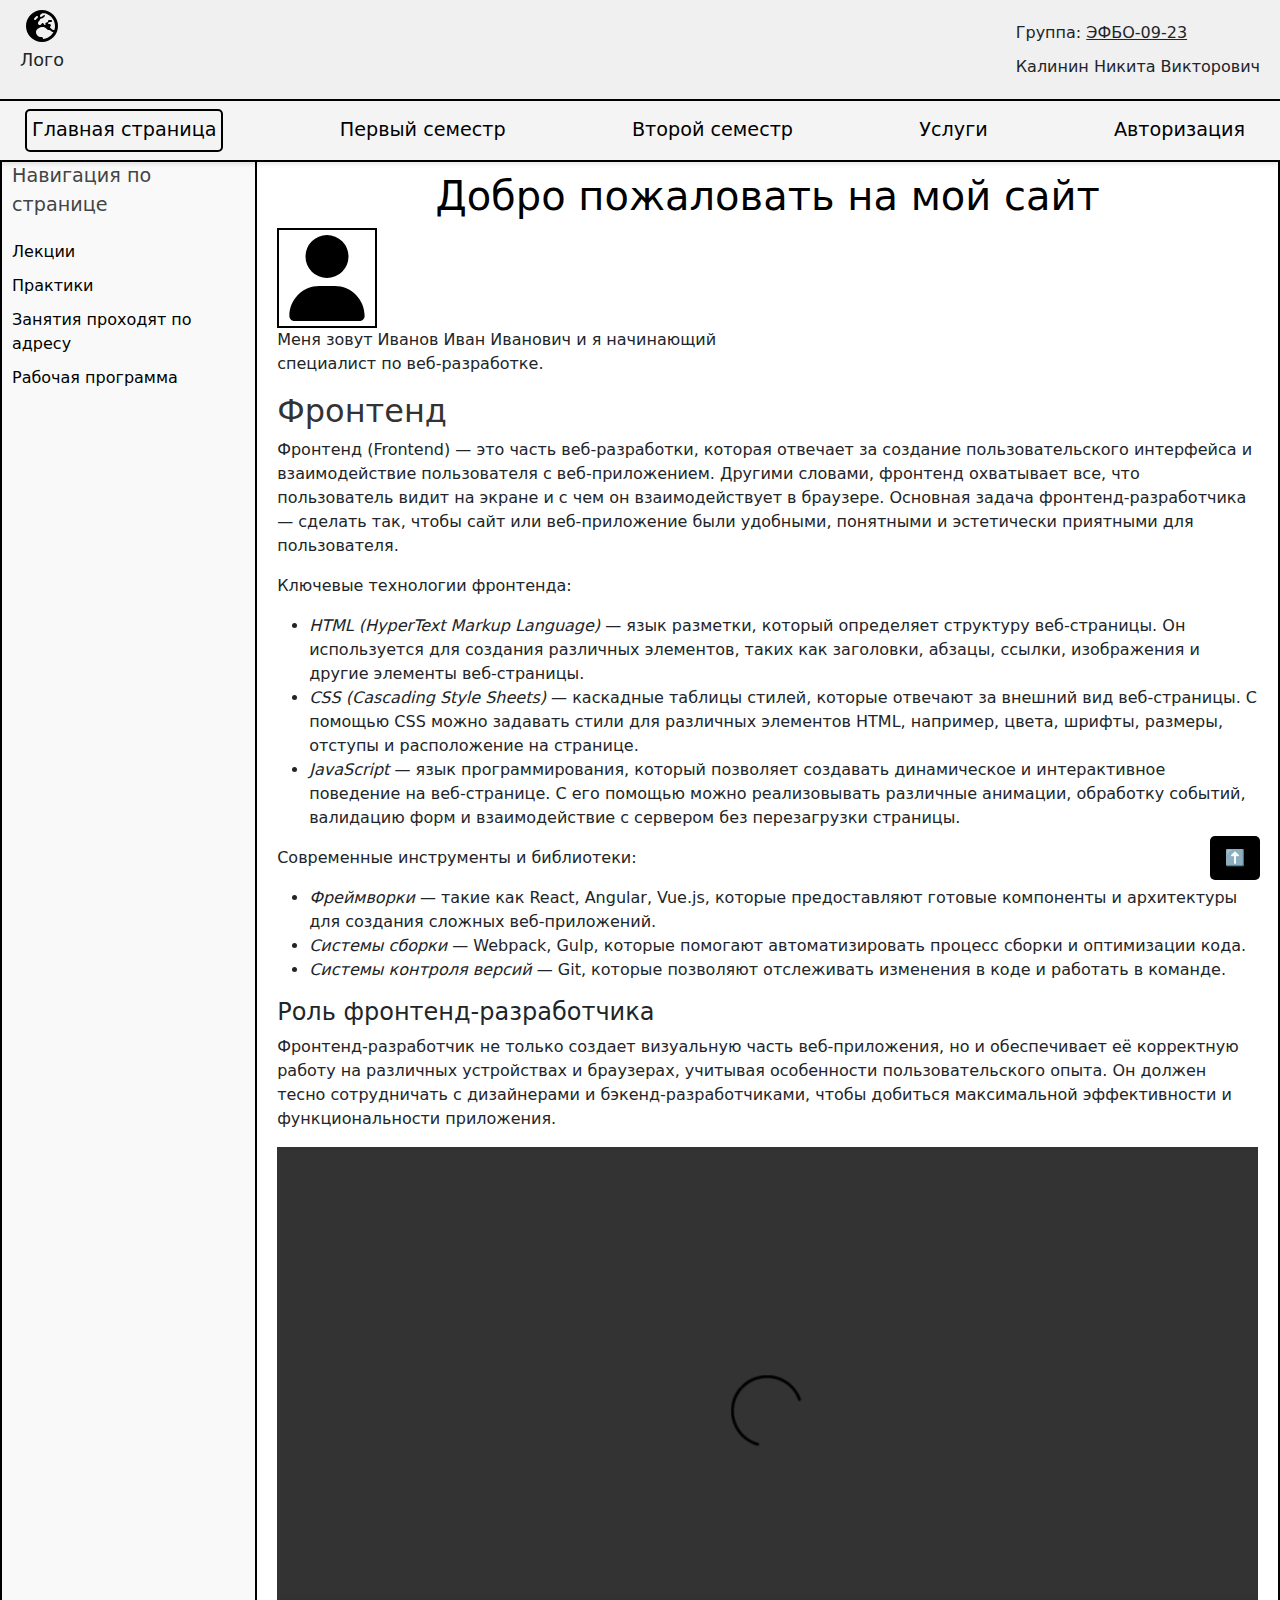
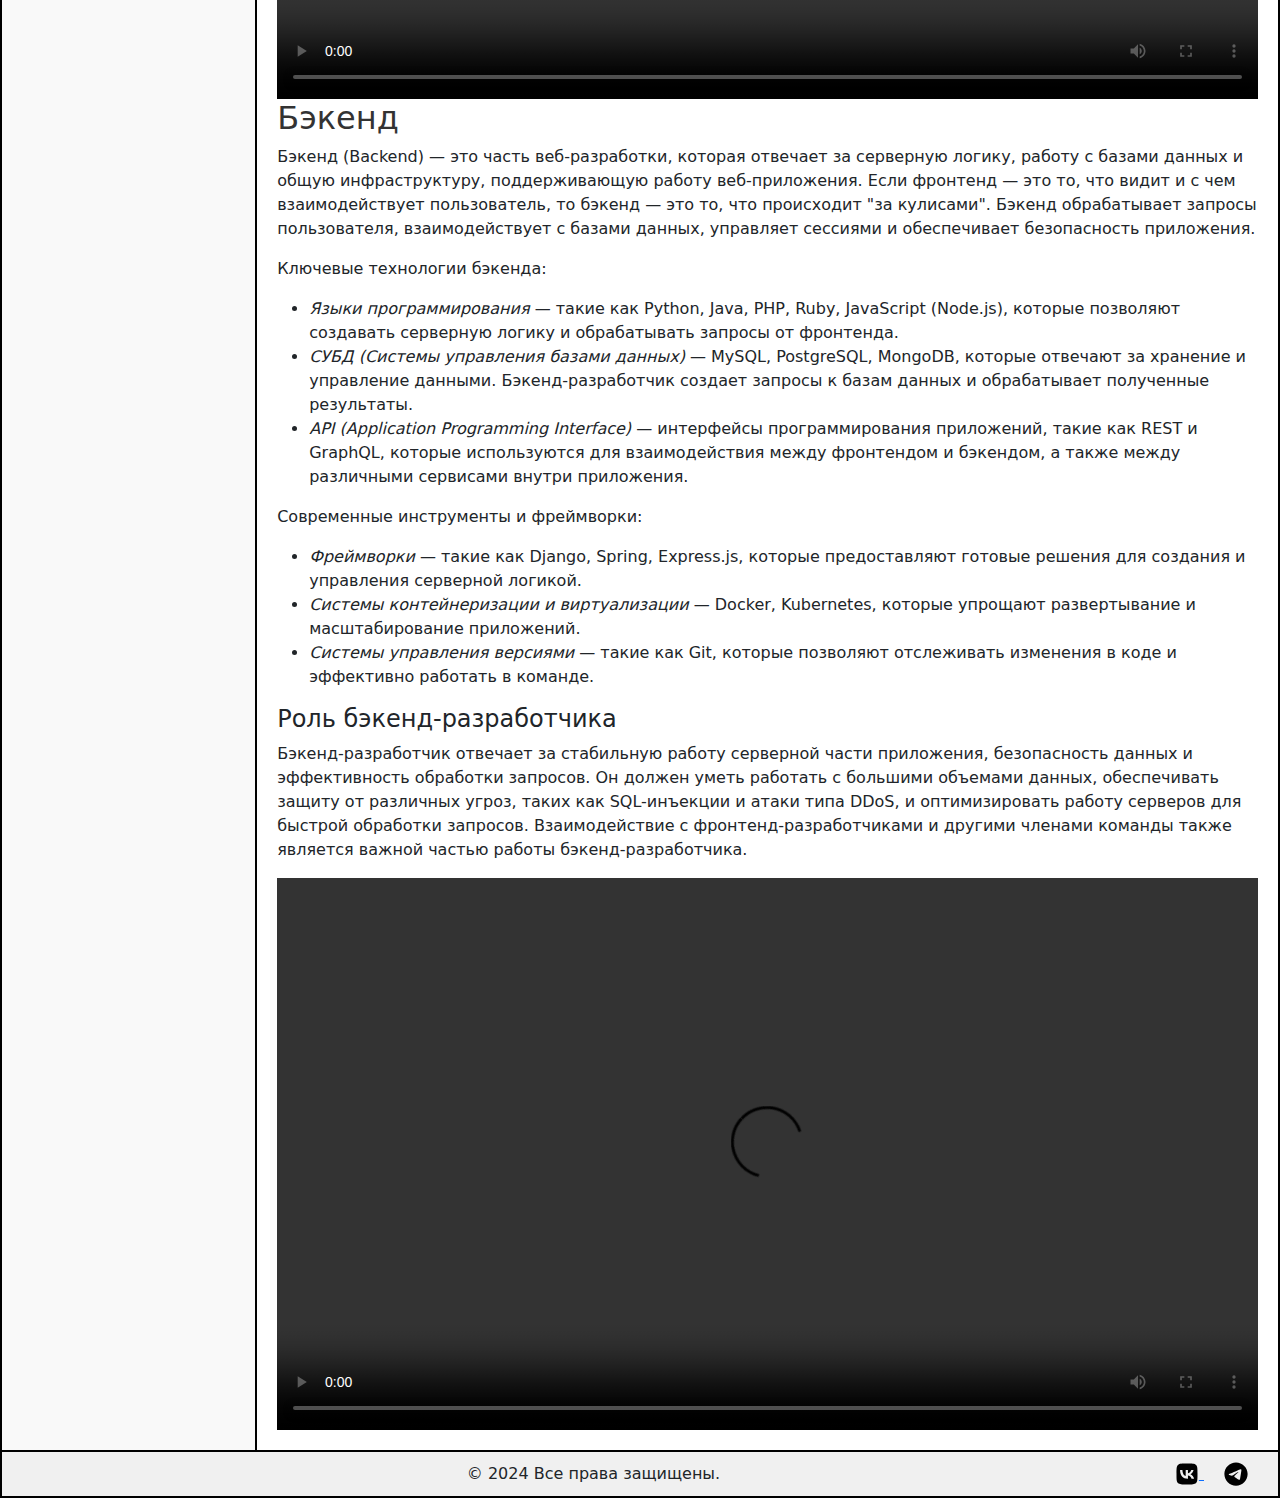
==== commit 62bd8a92: "8 practice" ====
--- a/index.html
+++ b/index.html
@@ -6,6 +6,7 @@
     <title>Главная страница</title>
     <link rel="icon" type="image/svg+xml" href="src/img/house-solid.svg" />
     <link rel="stylesheet" href="src/css/main.css" />
+    <link href="https://cdn.jsdelivr.net/npm/bootstrap@5.3.3/dist/css/bootstrap.min.css" rel="stylesheet" integrity="sha384-QWTKZyjpPEjISv5WaRU9OFeRpok6YctnYmDr5pNlyT2bRjXh0JMhjY6hW+ALEwIH" crossorigin="anonymous">
   </head>
   <body>
     <header>
@@ -38,7 +39,7 @@
       </nav>
     </header>    
   
-    <div class="container">
+    <div class="container1">
       <button class="toggle-navigation-btn" id="toggleNavigationBtn">
         &#9776;
       </button>
@@ -135,11 +136,13 @@
             бэкенд-разработчиками, чтобы добиться максимальной эффективности и
             функциональности приложения.
           </p>
-
-          <video class="responsive-media" controls>
-            <source src="src/videos/frontend.mp4" type="video/mp4" />
-            Ваш браузер не поддерживает видео-тег.
-          </video>
+          
+          <div class="ratio ratio-16x9">
+            <video class="responsive-media" controls>
+              <source src="src/videos/frontend.mp4" type="video/mp4" />
+              Ваш браузер не поддерживает видео-тег.
+            </video>
+          </div>
         </section>
         <!-- Раздел о бэкенде -->
         <section class="grid-item">
@@ -202,10 +205,12 @@
             также является важной частью работы бэкенд-разработчика.
           </p>
 
-          <video class="responsive-media" controls>
-            <source src="src/videos/backend.mp4" type="video/mp4" />
-            Ваш браузер не поддерживает видео-тег.
-          </video>
+          <div class="ratio ratio-16x9">
+            <video class="responsive-media" controls>
+              <source src="src/videos/backend.mp4" type="video/mp4" />
+              Ваш браузер не поддерживает видео-тег.
+            </video>
+          </div>
         </section>
       </main>
     </div>
@@ -277,5 +282,6 @@
         });
       };
     </script>
+    <script src="https://cdn.jsdelivr.net/npm/bootstrap@5.3.3/dist/js/bootstrap.bundle.min.js" integrity="sha384-YvpcrYf0tY3lHB60NNkmXc5s9fDVZLESaAA55NDzOxhy9GkcIdslK1eN7N6jIeHz" crossorigin="anonymous"></script>
   </body>
 </html>
--- a/src/css/main.css
+++ b/src/css/main.css
@@ -24,7 +24,7 @@
   margin: 5px 0;
 }
 
-.container {
+.container1 {
   display: flex;
   margin-top: 150px;
 }
@@ -203,7 +203,7 @@
   left: 0;
   width: 100%;
   background-color: white;
-  z-index: 1000;
+  z-index: 10;
   box-shadow: 0 2px 5px rgba(0, 0, 0, 0.1);
 }
 
@@ -252,14 +252,14 @@
   position: fixed;
   bottom: 20px;
   right: 20px;
-  background-color: #007BFF;
+  background-color: black;
   color: white;
   border: none;
   border-radius: 5px;
   padding: 10px 15px;
   cursor: pointer;
   display: block;
-  z-index: 1000;
+  z-index: 10;
 }
 
 .scroll-to-top:hover {
@@ -267,7 +267,7 @@
 }
 
 /* Адаптивность для мобильных устройств */
-@media (max-width: 868px) {
+@media (max-width: 950px) {
   .container {
     margin-top: 100px;
   }
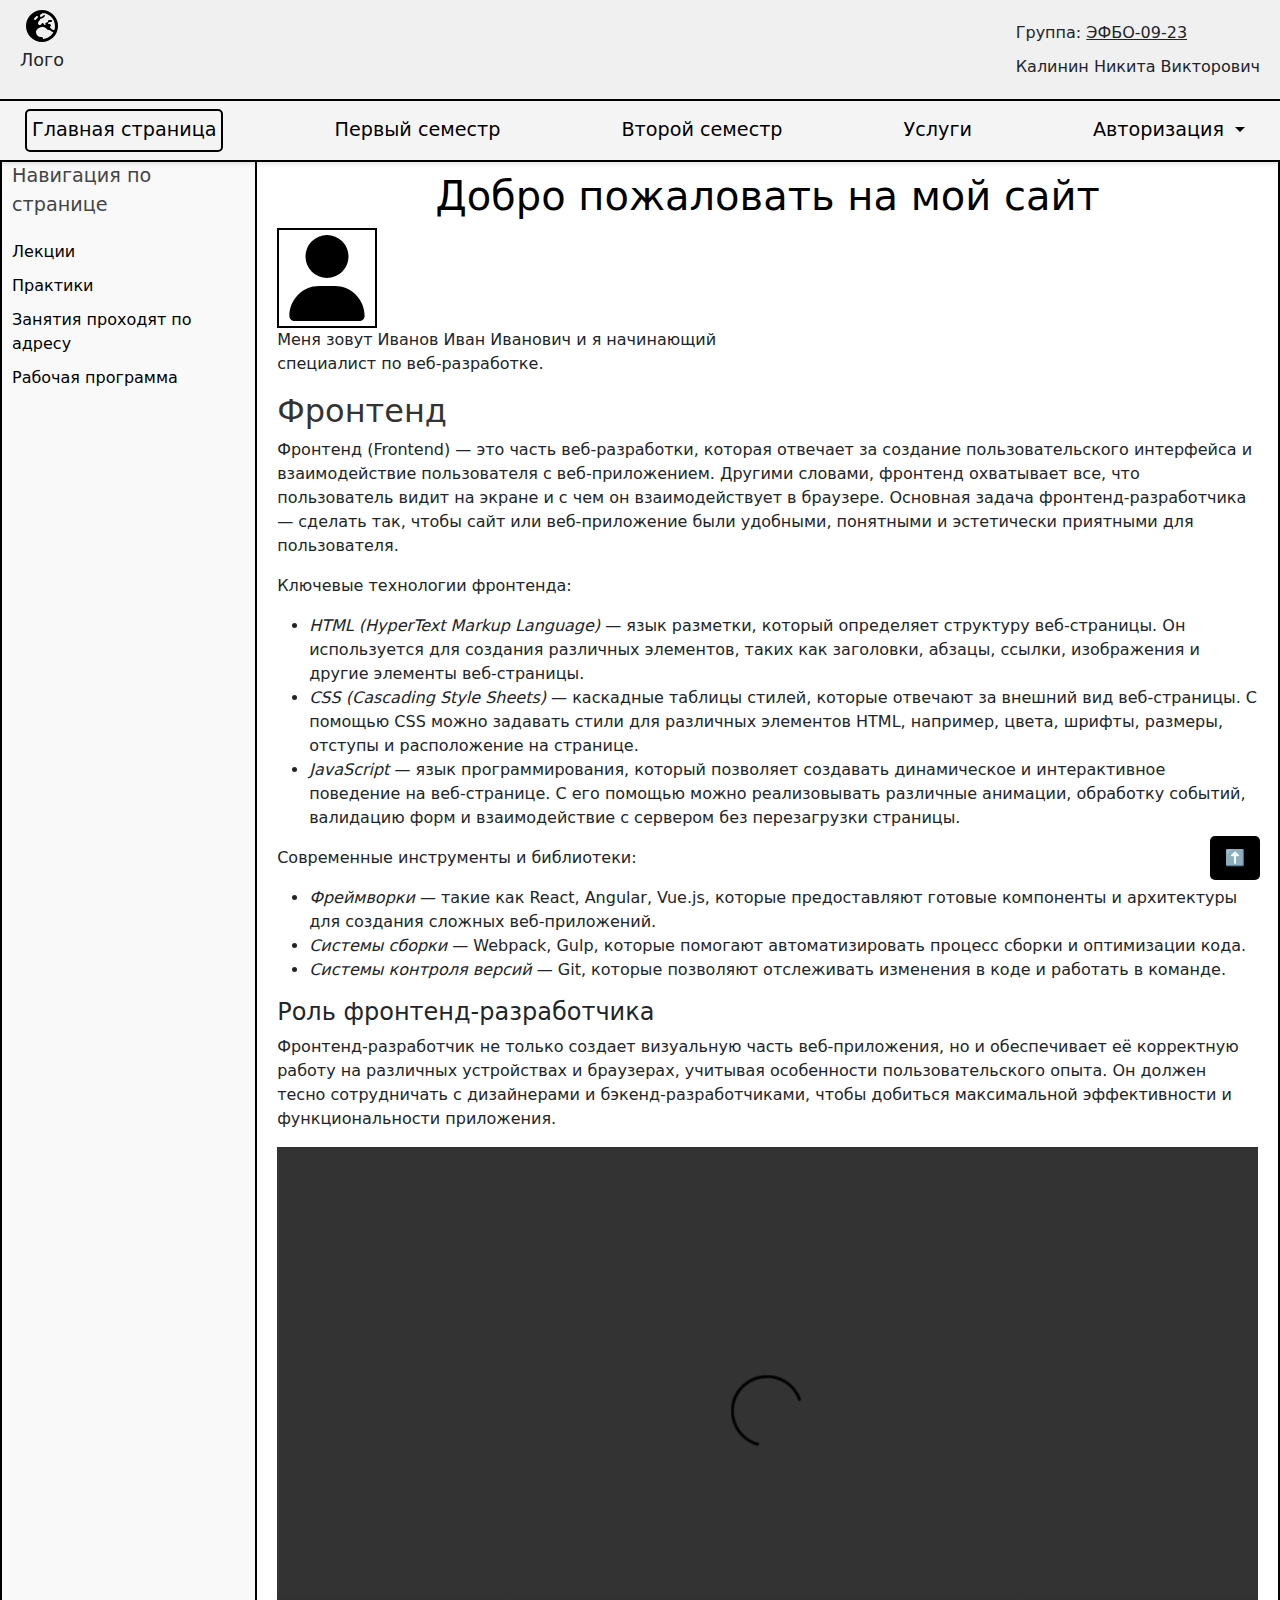
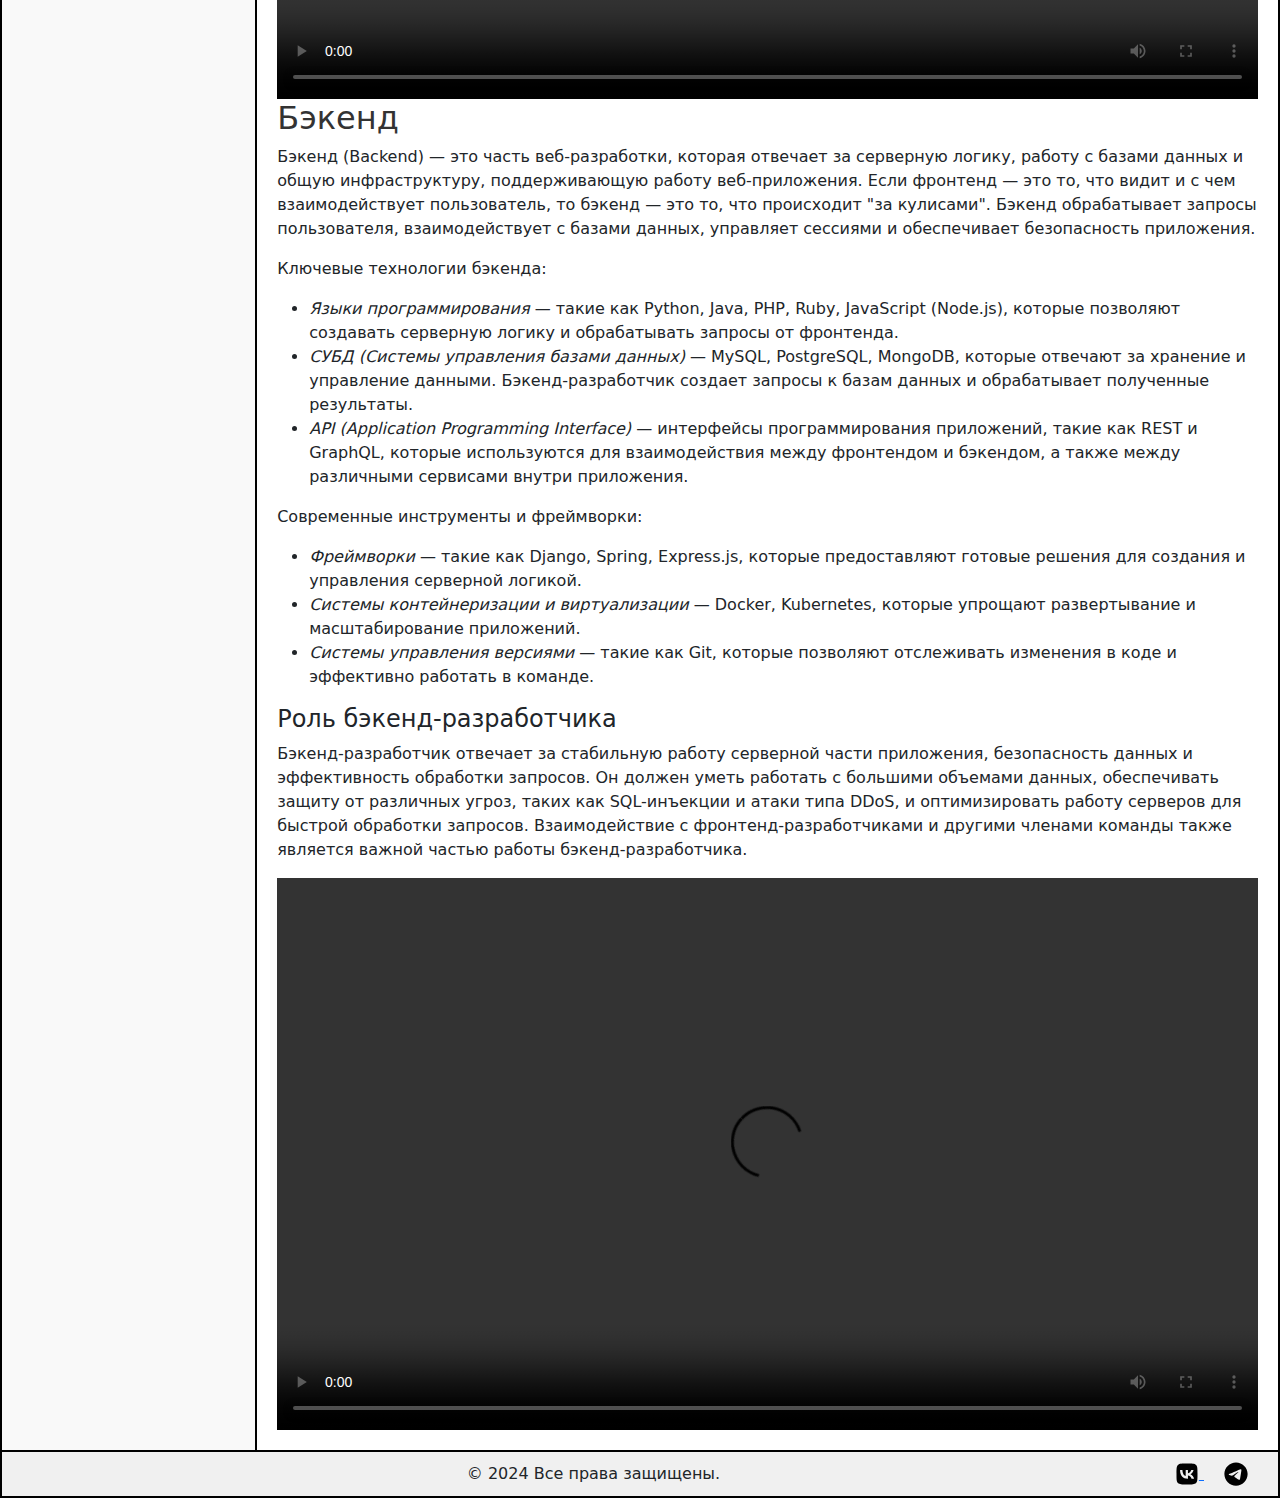
==== commit 4d01d269: "Front (9)" ====
--- a/index.html
+++ b/index.html
@@ -14,7 +14,10 @@
       <div class="header-info">
         <!-- Логотип -->
         <div class="logo-container">
-          <img src="src/img/earth-europe-solid.svg" alt="Логотип" class="icon" />
+          <img
+            src="src/img/earth-europe-solid.svg"
+            alt="Логотип"
+            class="icon" />
           <p class="logo-text">Лого</p>
         </div>
         <!-- Основная информация -->
@@ -31,13 +34,38 @@
       </div>
       <!-- Основная навигация в шапке -->
       <nav class="header-navigation" id="headerNav">
-        <a href="index.html" class="header-navigation-link" data-page="index">Главная страница</a>
-        <a href="first_term.html" class="header-navigation-link" data-page="first_term">Первый семестр</a>
-        <a href="second_term.html" class="header-navigation-link" data-page="second_term">Второй семестр</a>
-        <a href="services.html" class="header-navigation-link" data-page="services">Услуги</a>
-        <a href="#" class="header-navigation-link" data-page="login">Авторизация</a>
+        <a href="index.html" class="header-navigation-link" data-page="index"
+          >Главная страница</a
+        >
+        <a
+          href="first_term.html"
+          class="header-navigation-link"
+          data-page="first_term"
+          >Первый семестр</a
+        >
+        <a
+          href="second_term.html"
+          class="header-navigation-link"
+          data-page="second_term"
+          >Второй семестр</a
+        >
+        <a
+          href="services.html"
+          class="header-navigation-link"
+          data-page="services"
+          >Услуги</a
+        >
+        <div class="nav-item dropdown header-navigation-link">
+          <a class="nav-link dropdown-toggle" href="#" id="navbarDropdown" role="button" data-bs-toggle="dropdown" aria-expanded="false">
+            Авторизация
+          </a>
+          <ul class="dropdown-menu" aria-labelledby="navbarDropdown">
+            <li><a class="dropdown-item" href="login.html">Войти</a></li>
+            <li><a class="dropdown-item" href="register.html">Регистрация</a></li>
+          </ul>
+        </div>
       </nav>
-    </header>    
+    </header>
   
     <div class="container1">
       <button class="toggle-navigation-btn" id="toggleNavigationBtn">
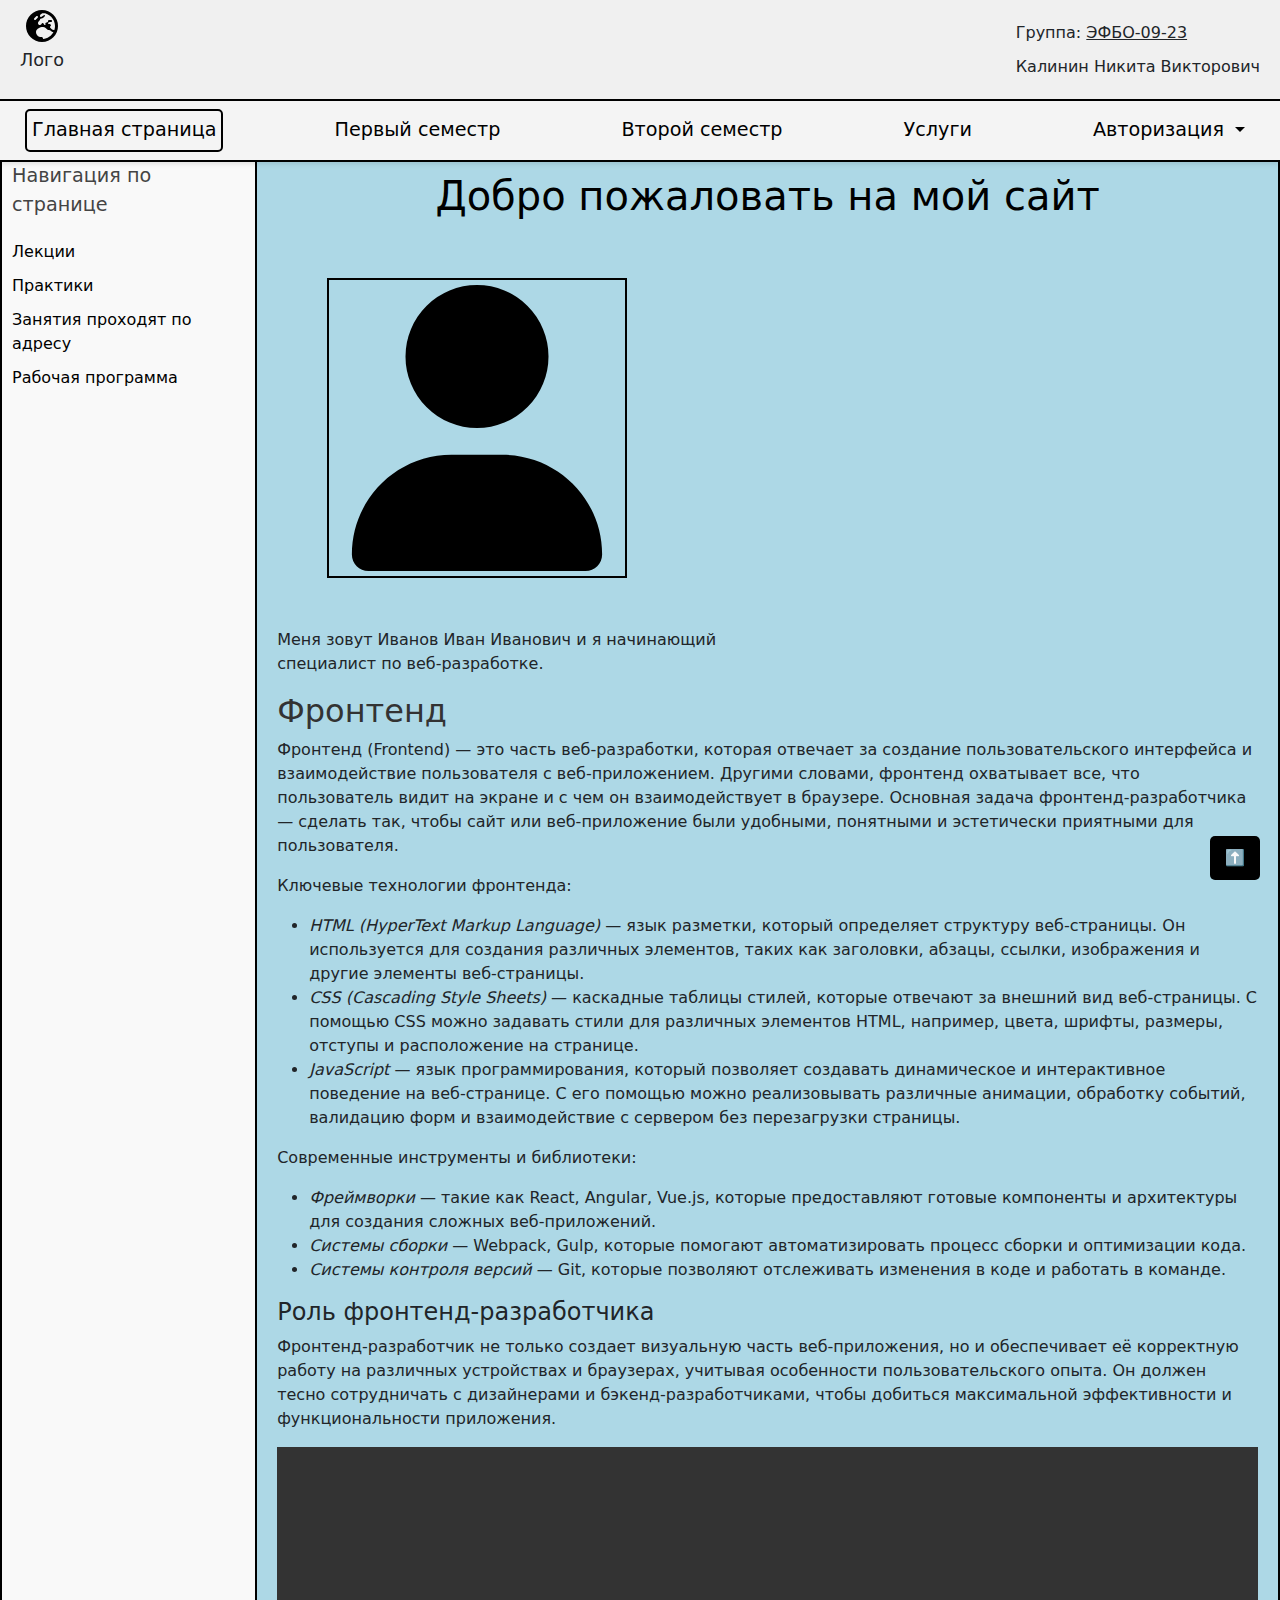
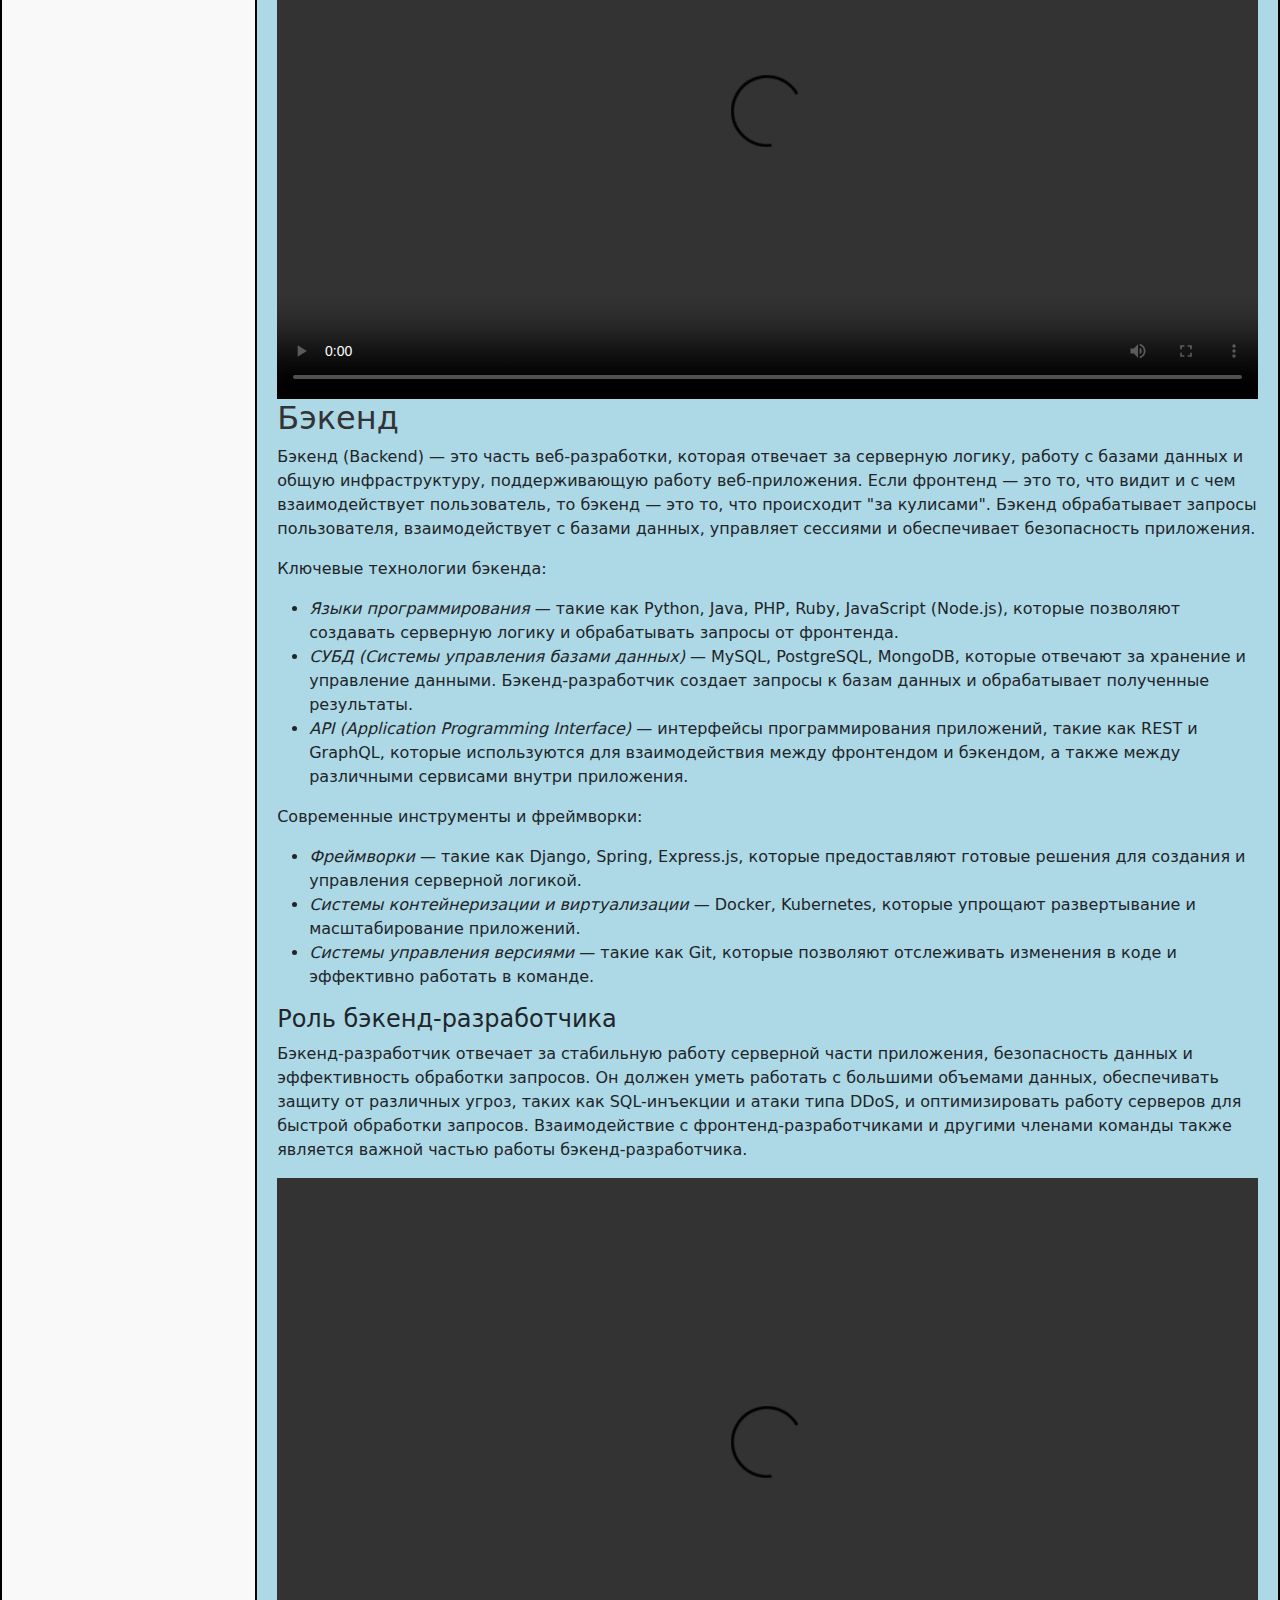
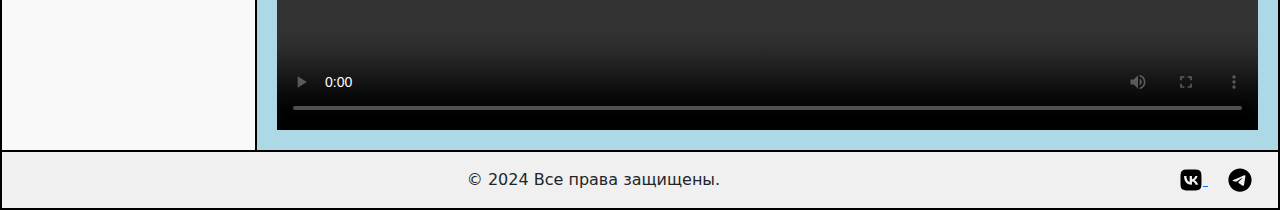
==== commit 9730b892: "11-15" ====
--- a/index.html
+++ b/index.html
@@ -7,6 +7,7 @@
     <link rel="icon" type="image/svg+xml" href="src/img/house-solid.svg" />
     <link rel="stylesheet" href="src/css/main.css" />
     <link href="https://cdn.jsdelivr.net/npm/bootstrap@5.3.3/dist/css/bootstrap.min.css" rel="stylesheet" integrity="sha384-QWTKZyjpPEjISv5WaRU9OFeRpok6YctnYmDr5pNlyT2bRjXh0JMhjY6hW+ALEwIH" crossorigin="anonymous">
+    <script src="src/js/script.js" defer></script>
   </head>
   <body>
     <header>
@@ -98,7 +99,7 @@
         <div class="grid-container">
           <article class="grid-item">
             <!-- Изображение пользователя -->
-            <img src="src/img/user-solid.svg" alt="user" class="user-image" />
+            <img id="student-photo" src="src/img/user-solid.svg" alt="user" class="user-image" />
             <!-- Введение -->
             <p style="width: 50%">
               Меня зовут Иванов Иван Иванович и я начинающий специалист по
@@ -269,47 +270,8 @@
         </a>
       </div>
     </footer>
-    <script>
-      // Получаем текущий URL
-      const currentPage = window.location.pathname.split("/").pop();
-
-      // Получаем все ссылки навигации
-      const navLinks = document.querySelectorAll(".header-navigation-link");
-
-      // Устанавливаем класс active для текущей страницы
-      navLinks.forEach(link => {
-        if (link.getAttribute("href") === currentPage) {
-          link.classList.add("active");
-        }
-      });
-    </script>
-    <script>
-      const burgerMenu = document.getElementById('burgerMenu');
-      const headerNav = document.getElementById('headerNav');
-
-      burgerMenu.addEventListener('click', () => {
-        headerNav.classList.toggle('active');
-      });
-    </script>
-    <script>
-      const toggleNavigationBtn = document.getElementById('toggleNavigationBtn');
-      const pageNavigation = document.getElementById('pageNavigation');
-
-      toggleNavigationBtn.addEventListener('click', () => {
-        pageNavigation.classList.toggle('active');
-        toggleNavigationBtn.classList.toggle('active');
-      });
-    </script>
-    <script>
-      const scrollToTopBtn = document.getElementById("scrollToTopBtn");
-
-      scrollToTopBtn.onclick = function () {
-        window.scrollTo({
-          top: 0,
-          behavior: "smooth"
-        });
-      };
-    </script>
+    <script src="src/js/main.js"></script>
+    <script src="src/js/script.js"></script>
     <script src="https://cdn.jsdelivr.net/npm/bootstrap@5.3.3/dist/js/bootstrap.bundle.min.js" integrity="sha384-YvpcrYf0tY3lHB60NNkmXc5s9fDVZLESaAA55NDzOxhy9GkcIdslK1eN7N6jIeHz" crossorigin="anonymous"></script>
   </body>
 </html>
--- a/src/css/main.css
+++ b/src/css/main.css
@@ -6,6 +6,8 @@
   color: black;
   margin: 0;
   padding: 0;
+  display: flex;
+  flex-direction: column;
 }
 
 /* Стили для заголовков */
@@ -16,7 +18,7 @@
 
 h1 {
   font-size: 2.5em;
-  margin: 10px 0;
+  margin: 10px 50px;
 }
 
 h2 {
@@ -25,8 +27,10 @@
 }
 
 .container1 {
+  flex: 1;
   display: flex;
   margin-top: 150px;
+  min-height: calc(100vh - 200px);
 }
 
 /* Стили для логотипа */
@@ -50,10 +54,10 @@
 }
 
 .user-image {
-  width: 100px;
-  height: 100px;
+  width: 300px;
+  height: 300px;
   padding: 5px;
-  margin: 0 auto;
+  margin: 50px;
   border: 2px solid black;
   max-width: 100%;
 }
@@ -136,6 +140,7 @@
   padding: 10px 20px;
   background-color: #f0f0f0;
   border-top: 2px solid black;
+  padding: 1rem;
 }
 
 /* Стили для иконок в футере */
